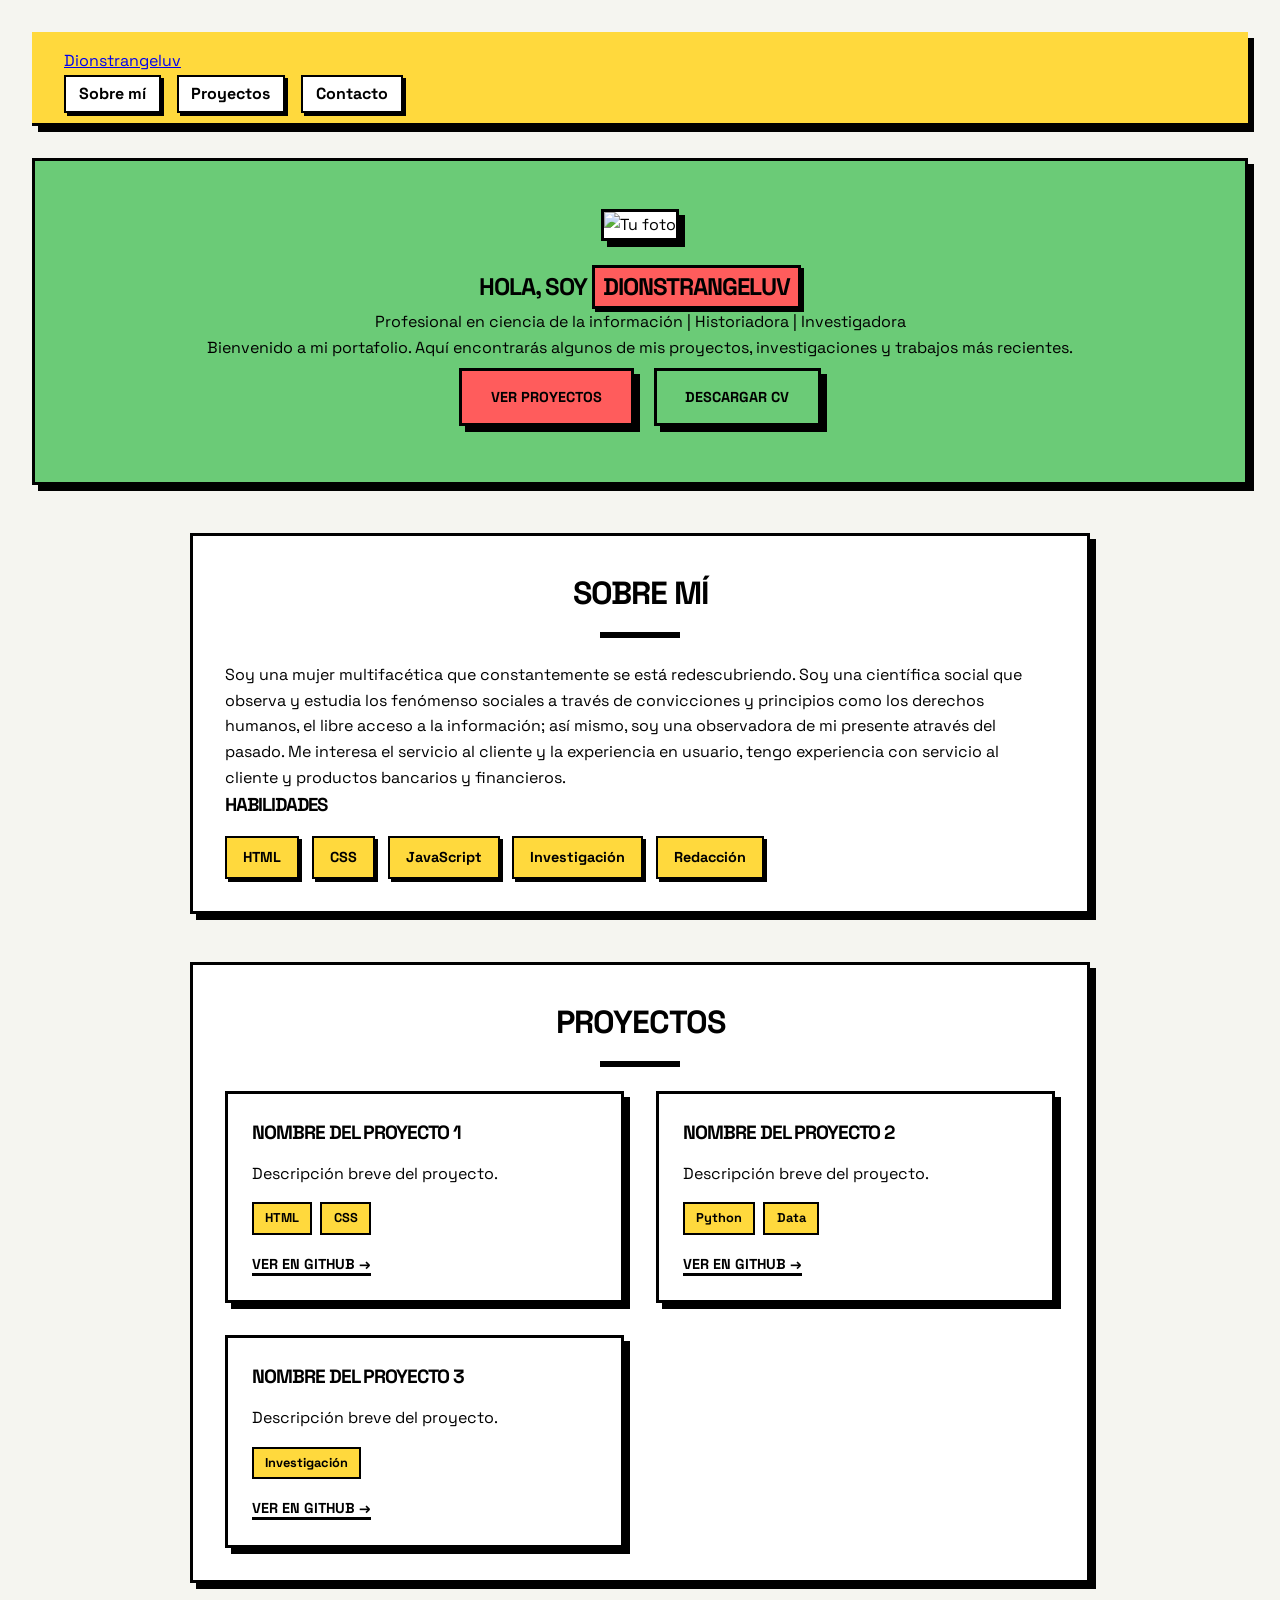
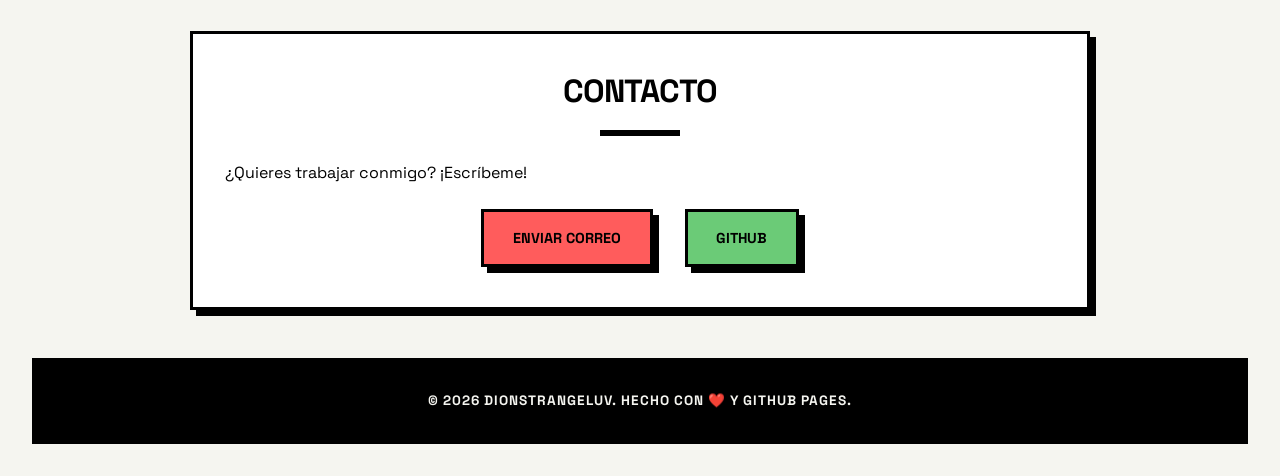
==== index.html @ a4f6f28a "Revise personal bio and update email address Updated personal information and contact details in the" ====
<!DOCTYPE html>
<html lang="es">
<head>
  <meta charset="UTF-8">
  <meta name="viewport" content="width=device-width, initial-scale=1.0">
  <title>Dionstrangeluv | Portafolio</title>
  <link href="https://fonts.googleapis.com/css2?family=Space+Grotesk:wght@400;700&display=swap" rel="stylesheet">
  <link rel="stylesheet" href="style.css">
</head>
<body>

  <nav class="navbar">
    <div class="nav-container">
      <a href="#inicio" class="logo">Dionstrangeluv</a>
      <ul class="nav-links">
        <li><a href="#sobre-mi">Sobre mí</a></li>
        <li><a href="#proyectos">Proyectos</a></li>
        <li><a href="#contacto">Contacto</a></li>
      </ul>
    </div>
  </nav>

  <section id="inicio" class="hero">
    <div class="hero-content">
      <img src="https://via.placeholder.com/150" alt="Tu foto" class="profile-pic">
      <h1>Hola, soy <span class="highlight">Dionstrangeluv</span></h1>
      <p class="subtitle">Profesional en ciencia de la información | Historiadora | Investigadora</p>
      <p class="description">
        Bienvenido a mi portafolio. Aquí encontrarás algunos de mis proyectos,
        investigaciones y trabajos más recientes.
      </p>
      <div class="hero-buttons">
        <a href="#proyectos" class="btn btn-primary">Ver Proyectos</a>
        <a href="#" class="btn btn-secondary">Descargar CV</a>
      </div>
    </div>
  </section>

  <section id="sobre-mi" class="section">
    <h2 class="section-title">Sobre mí</h2>
    <div class="about-content">
      <p>
        Soy una mujer multifacética que constantemente se está redescubriendo. Soy una científica social que observa y estudia los fenómenso sociales a través de convicciones y principios como los derechos humanos, el libre acceso a la información; así mismo, soy una observadora de mi presente através del pasado.
        Me interesa el servicio al cliente y la experiencia en usuario, tengo experiencia con servicio al cliente y productos bancarios y financieros.
      </p>
      <h3>Habilidades</h3>
      <div class="skills">
        <span class="skill-tag">HTML</span>
        <span class="skill-tag">CSS</span>
        <span class="skill-tag">JavaScript</span>
        <span class="skill-tag">Investigación</span>
        <span class="skill-tag">Redacción</span>
      </div>
    </div>
  </section>

  <section id="proyectos" class="section">
    <h2 class="section-title">Proyectos</h2>
    <div class="projects-grid">
      <div class="project-card">
        <h3>Nombre del Proyecto 1</h3>
        <p>Descripción breve del proyecto.</p>
        <div class="project-tags"><span>HTML</span><span>CSS</span></div>
        <a href="https://github.com/dionstrangeluv" target="_blank" class="project-link">Ver en GitHub →</a>
      </div>
      <div class="project-card">
        <h3>Nombre del Proyecto 2</h3>
        <p>Descripción breve del proyecto.</p>
        <div class="project-tags"><span>Python</span><span>Data</span></div>
        <a href="https://github.com/dionstrangeluv" target="_blank" class="project-link">Ver en GitHub →</a>
      </div>
      <div class="project-card">
        <h3>Nombre del Proyecto 3</h3>
        <p>Descripción breve del proyecto.</p>
        <div class="project-tags"><span>Investigación</span></div>
        <a href="https://github.com/dionstrangeluv" target="_blank" class="project-link">Ver en GitHub →</a>
      </div>
    </div>
  </section>

  <section id="contacto" class="section">
    <h2 class="section-title">Contacto</h2>
    <p class="contact-text">¿Quieres trabajar conmigo? ¡Escríbeme!</p>
    <div class="contact-links">
      <a href="mailto:ipialmarcela@gmail.com" class="btn btn-primary">Enviar Correo</a>
      <a href="https://github.com/dionstrangeluv" target="_blank" class="btn btn-secondary">GitHub</a>
    </div>
  </section>

  <footer class="footer">
    <p>© 2026 Dionstrangeluv. Hecho con ❤️ y GitHub Pages.</p>
  </footer>

</body>
</html>
---- style.css ----
* { margin: 0; padding: 0; box-sizing: border-box; }

:root {
  --bg: #f5f5f0;
  --fg: #000000;
  --accent: #ff5c5c;
  --accent2: #ffd93d;
  --accent3: #6bcB77;
  --accent4: #4d96ff;
  --shadow: 6px 6px 0 #000;
}

body {
  font-family: 'Space Grotesk', sans-serif;
  background-color: var(--bg);
  color: var(--fg);
  line-height: 1.6;
  padding: 2rem;
}

h1, h2, h3 {
  font-weight: 900;
  text-transform: uppercase;
  letter-spacing: -1px;
}

.navbar {
  border-bottom: 3px solid var(--fg);
  padding: 1rem 2rem;
  background: var(--accent2);
  margin-bottom: 2rem;
  box-shadow: var(--shadow);
}

.nav-links {
  display: flex;
  list-style: none;
  gap: 1rem;
  margin-top: 0.5rem;
}

.nav-links a {
  color: var(--fg);
  text-decoration: none;
  font-weight: 700;
  padding: 0.4rem 0.8rem;
  border: 2px solid var(--fg);
  background: #fff;
  box-shadow: 3px 3px 0 var(--fg);
}

.hero {
  text-align: center;
  padding: 3rem 2rem;
  background: var(--accent3);
  border: 3px solid var(--fg);
  box-shadow: var(--shadow);
  margin-bottom: 3rem;
}

.profile-pic {
  width: 150px;
  height: 150px;
  border: 3px solid var(--fg);
  box-shadow: var(--shadow);
  margin-bottom: 1.5rem;
  background: #fff;
}

.highlight {
  background: var(--accent);
  padding: 0 0.5rem;
  border: 3px solid var(--fg);
  display: inline-block;
  box-shadow: 3px 3px 0 var(--fg);
}

.btn {
  display: inline-block;
  padding: 0.9rem 1.8rem;
  border: 3px solid var(--fg);
  background: #fff;
  color: var(--fg);
  text-decoration: none;
  font-weight: 900;
  text-transform: uppercase;
  font-size: 0.9rem;
  box-shadow: var(--shadow);
  margin: 0.5rem;
  transition: all 0.15s;
}

.btn:hover {
  transform: translate(3px, 3px);
  box-shadow: 3px 3px 0 var(--fg);
}

.btn-primary { background: var(--accent); }
.btn-secondary { background: var(--accent3); }

.section {
  max-width: 900px;
  margin: 0 auto 3rem;
  padding: 2rem;
  background: #fff;
  border: 3px solid var(--fg);
  box-shadow: var(--shadow);
}

.section-title {
  font-size: 2rem;
  margin-bottom: 1.5rem;
  text-align: center;
}

.section-title::after {
  content: '';
  display: block;
  width: 80px;
  height: 6px;
  background: var(--fg);
  margin: 0.8rem auto 0;
}

.skills {
  display: flex;
  flex-wrap: wrap;
  gap: 0.8rem;
  margin-top: 1rem;
}

.skill-tag {
  background: var(--accent2);
  padding: 0.5rem 1rem;
  font-weight: 700;
  border: 2px solid var(--fg);
  box-shadow: 3px 3px 0 var(--fg);
  font-size: 0.9rem;
}

.projects-grid {
  display: grid;
  grid-template-columns: repeat(auto-fit, minmax(280px, 1fr));
  gap: 2rem;
}

.project-card {
  background: #fff;
  border: 3px solid var(--fg);
  padding: 1.5rem;
  box-shadow: var(--shadow);
}

.project-card h3 {
  margin-bottom: 0.75rem;
  font-size: 1.2rem;
}

.project-tags {
  display: flex;
  gap: 0.5rem;
  margin: 1rem 0;
  flex-wrap: wrap;
}

.project-tags span {
  background: var(--accent2);
  padding: 0.25rem 0.7rem;
  border: 2px solid var(--fg);
  font-size: 0.8rem;
  font-weight: 700;
}

.project-link {
  color: var(--fg);
  text-decoration: none;
  font-weight: 900;
  text-transform: uppercase;
  font-size: 0.9rem;
  border-bottom: 3px solid var(--fg);
}

.contact-links {
  display: flex;
  gap: 1rem;
  justify-content: center;
  flex-wrap: wrap;
  margin-top: 1rem;
}

.footer {
  text-align: center;
  padding: 2rem;
  background: var(--fg);
  color: var(--bg);
  font-weight: 700;
  text-transform: uppercase;
  letter-spacing: 1px;
  font-size: 0.85rem;
}

@media (max-width: 768px) {
  body { padding: 1rem; }
  .hero h1 { font-size: 1.5rem; }
  .section { padding: 1.5rem; }
}
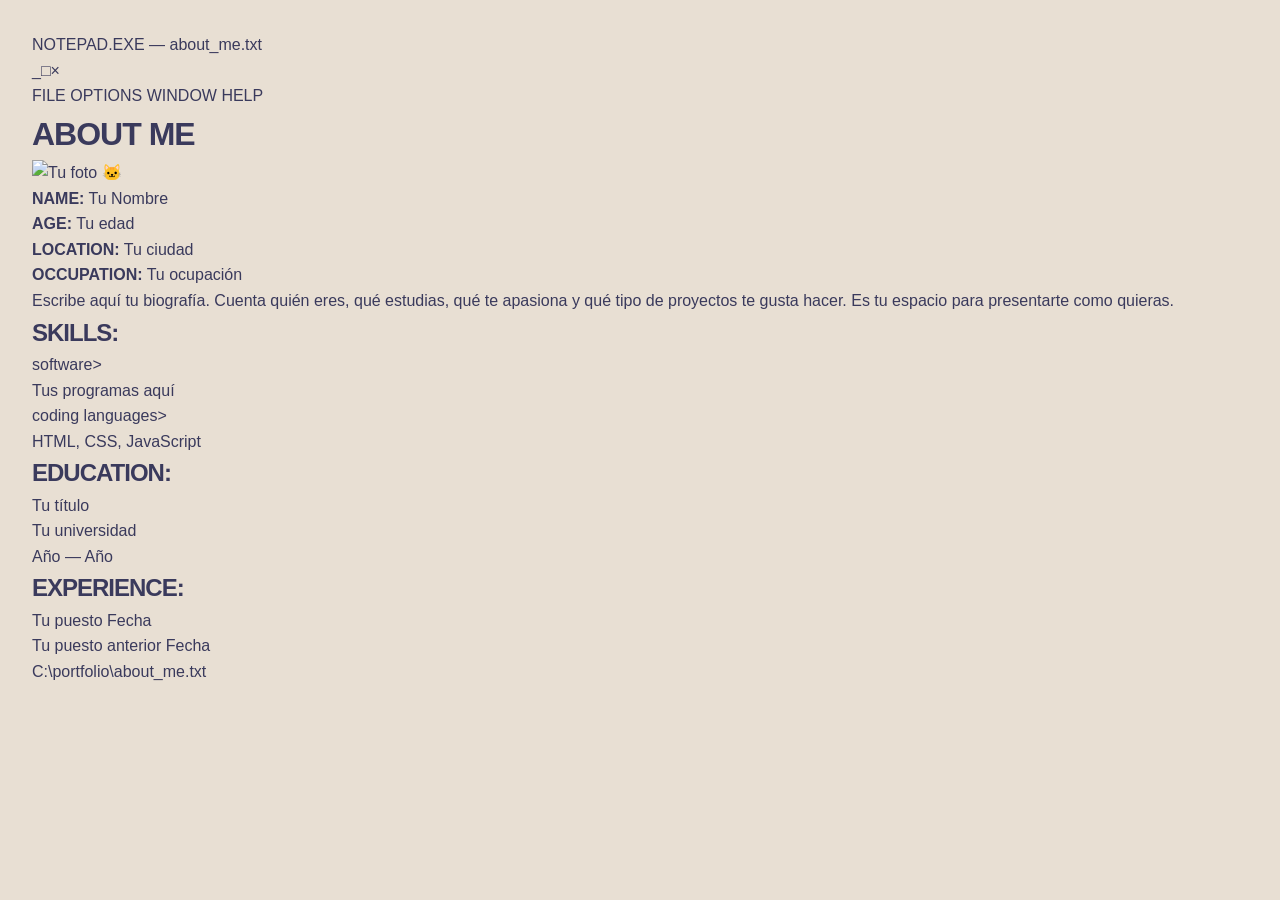
==== commit 6cc6802b: "Refactor index.html with new layout and sections Updated the HTML structure to include a title bar a" ====
--- a/index.html
+++ b/index.html
@@ -4,92 +4,92 @@
   <meta charset="UTF-8">
   <meta name="viewport" content="width=device-width, initial-scale=1.0">
   <title>Dionstrangeluv | Portafolio</title>
-  <link href="https://fonts.googleapis.com/css2?family=Space+Grotesk:wght@400;700&display=swap" rel="stylesheet">
+  <link rel="preconnect" href="https://fonts.googleapis.com">
+  <link rel="preconnect" href="https://fonts.gstatic.com" crossorigin>
+  <link href="https://fonts.googleapis.com/css2?family=Quicksand:wght@400;600;700&family=IBM+Plex+Mono:wght@400;600&family=Inter:wght@400;600&display=swap" rel="stylesheet">
   <link rel="stylesheet" href="style.css">
 </head>
 <body>
 
-  <nav class="navbar">
-    <div class="nav-container">
-      <a href="#inicio" class="logo">Dionstrangeluv</a>
-      <ul class="nav-links">
-        <li><a href="#sobre-mi">Sobre mí</a></li>
-        <li><a href="#proyectos">Proyectos</a></li>
-        <li><a href="#contacto">Contacto</a></li>
-      </ul>
-    </div>
-  </nav>
+  <!-- ===== VENTANA PRINCIPAL ===== -->
+  <div class="window">
 
-  <section id="inicio" class="hero">
-    <div class="hero-content">
-      <img src="https://via.placeholder.com/150" alt="Tu foto" class="profile-pic">
-      <h1>Hola, soy <span class="highlight">Dionstrangeluv</span></h1>
-      <p class="subtitle">Profesional en ciencia de la información | Historiadora | Investigadora</p>
-      <p class="description">
-        Bienvenido a mi portafolio. Aquí encontrarás algunos de mis proyectos,
-        investigaciones y trabajos más recientes.
-      </p>
-      <div class="hero-buttons">
-        <a href="#proyectos" class="btn btn-primary">Ver Proyectos</a>
-        <a href="#" class="btn btn-secondary">Descargar CV</a>
+    <!-- Barra de título -->
+    <div class="title-bar">
+      <span class="title-bar-text">NOTEPAD.EXE — about_me.txt</span>
+      <div class="title-bar-buttons">
+        <span>_</span><span>□</span><span>×</span>
       </div>
     </div>
-  </section>
 
-  <section id="sobre-mi" class="section">
-    <h2 class="section-title">Sobre mí</h2>
-    <div class="about-content">
-      <p>
-        Soy una mujer multifacética que constantemente se está redescubriendo. Soy una científica social que observa y estudia los fenómenso sociales a través de convicciones y principios como los derechos humanos, el libre acceso a la información; así mismo, soy una observadora de mi presente através del pasado.
-        Me interesa el servicio al cliente y la experiencia en usuario, tengo experiencia con servicio al cliente y productos bancarios y financieros.
-      </p>
-      <h3>Habilidades</h3>
-      <div class="skills">
-        <span class="skill-tag">HTML</span>
-        <span class="skill-tag">CSS</span>
-        <span class="skill-tag">JavaScript</span>
-        <span class="skill-tag">Investigación</span>
-        <span class="skill-tag">Redacción</span>
+    <!-- Menú -->
+    <div class="menu-bar">
+      <span>FILE</span>
+      <span>OPTIONS</span>
+      <span>WINDOW</span>
+      <span>HELP</span>
+    </div>
+
+    <!-- Contenido -->
+    <div class="window-content">
+
+      <h1 class="big-title">about me</h1>
+
+      <div class="about-grid">
+
+        <!-- Foto + sticker decorativo -->
+        <div class="about-photo">
+          <img src="https://placehold.co/220x220/f5d5e0/3d3d3d?text=Tu+Foto" alt="Tu foto">
+          <span class="sticker">🐱</span>
+        </div>
+
+        <!-- Datos -->
+        <div class="about-data">
+          <p><strong>NAME:</strong> Tu Nombre</p>
+          <p><strong>AGE:</strong> Tu edad</p>
+          <p><strong>LOCATION:</strong> Tu ciudad</p>
+          <p><strong>OCCUPATION:</strong> Tu ocupación</p>
+
+          <p class="bio">
+            Escribe aquí tu biografía. Cuenta quién eres, qué estudias, qué te
+            apasiona y qué tipo de proyectos te gusta hacer. Es tu espacio
+            para presentarte como quieras.
+          </p>
+        </div>
       </div>
+
+      <!-- Skills y educación -->
+      <div class="info-grid">
+        <div>
+          <h2>SKILLS:</h2>
+          <p>software&gt;</p>
+          <p class="indent">Tus programas aquí</p>
+          <p>coding languages&gt;</p>
+          <p class="indent">HTML, CSS, JavaScript</p>
+        </div>
+        <div>
+          <h2>EDUCATION:</h2>
+          <p>Tu título</p>
+          <p>Tu universidad</p>
+          <p class="indent">Año — Año</p>
+        </div>
+      </div>
+
+      <!-- Experiencia -->
+      <div class="experience">
+        <h2>EXPERIENCE:</h2>
+        <p><span>Tu puesto</span> <span class="right">Fecha</span></p>
+        <p><span>Tu puesto anterior</span> <span class="right">Fecha</span></p>
+      </div>
+
     </div>
-  </section>
 
-  <section id="proyectos" class="section">
-    <h2 class="section-title">Proyectos</h2>
-    <div class="projects-grid">
-      <div class="project-card">
-        <h3>Nombre del Proyecto 1</h3>
-        <p>Descripción breve del proyecto.</p>
-        <div class="project-tags"><span>HTML</span><span>CSS</span></div>
-        <a href="https://github.com/dionstrangeluv" target="_blank" class="project-link">Ver en GitHub →</a>
-      </div>
-      <div class="project-card">
-        <h3>Nombre del Proyecto 2</h3>
-        <p>Descripción breve del proyecto.</p>
-        <div class="project-tags"><span>Python</span><span>Data</span></div>
-        <a href="https://github.com/dionstrangeluv" target="_blank" class="project-link">Ver en GitHub →</a>
-      </div>
-      <div class="project-card">
-        <h3>Nombre del Proyecto 3</h3>
-        <p>Descripción breve del proyecto.</p>
-        <div class="project-tags"><span>Investigación</span></div>
-        <a href="https://github.com/dionstrangeluv" target="_blank" class="project-link">Ver en GitHub →</a>
-      </div>
+    <!-- Footer tipo ruta de archivo -->
+    <div class="status-bar">
+      C:\portfolio\about_me.txt
     </div>
-  </section>
 
-  <section id="contacto" class="section">
-    <h2 class="section-title">Contacto</h2>
-    <p class="contact-text">¿Quieres trabajar conmigo? ¡Escríbeme!</p>
-    <div class="contact-links">
-      <a href="mailto:ipialmarcela@gmail.com" class="btn btn-primary">Enviar Correo</a>
-      <a href="https://github.com/dionstrangeluv" target="_blank" class="btn btn-secondary">GitHub</a>
-    </div>
-  </section>
-
-  <footer class="footer">
-    <p>© 2026 Dionstrangeluv. Hecho con ❤️ y GitHub Pages.</p>
-  </footer>
+  </div>
 
 </body>
 </html>
--- a/style.css
+++ b/style.css
@@ -1,13 +1,13 @@
 * { margin: 0; padding: 0; box-sizing: border-box; }
 
 :root {
-  --bg: #f5f5f0;
-  --fg: #000000;
-  --accent: #ff5c5c;
-  --accent2: #ffd93d;
-  --accent3: #6bcB77;
-  --accent4: #4d96ff;
-  --shadow: 6px 6px 0 #000;
+  --bg: #e8dfd3;            /* Fondo crema */
+  --fg: #3a3a5c;            /* Texto oscuro azulado */
+  --accent: #8b9ce8;        /* Azul medio */
+  --accent2: #9b7dd9;       /* Morado */
+  --accent3: #a8ebf0;       /* Cian claro */
+  --accent4: #9dd1f5;       /* Azul cielo */
+  --shadow: 6px 6px 0 var(--fg);
 }
 
 body {
@@ -22,12 +22,14 @@
   font-weight: 900;
   text-transform: uppercase;
   letter-spacing: -1px;
-}
-
+  color: var(--fg);
+}
+
+/* ===== NAVBAR ===== */
 .navbar {
-  border-bottom: 3px solid var(--fg);
+  border: 3px solid var(--fg);
   padding: 1rem 2rem;
-  background: var(--accent2);
+  background: var(--accent4);
   margin-bottom: 2rem;
   box-shadow: var(--shadow);
 }
@@ -45,10 +47,27 @@
   font-weight: 700;
   padding: 0.4rem 0.8rem;
   border: 2px solid var(--fg);
-  background: #fff;
-  box-shadow: 3px 3px 0 var(--fg);
-}
-
+  background: var(--bg);
+  box-shadow: 3px 3px 0 var(--fg);
+  transition: all 0.15s;
+}
+
+.nav-links a:hover {
+  transform: translate(2px, 2px);
+  box-shadow: 1px 1px 0 var(--fg);
+  background: var(--accent2);
+  color: #fff;
+}
+
+.logo {
+  color: var(--fg);
+  text-decoration: none;
+  font-weight: 900;
+  font-size: 1.3rem;
+  text-transform: uppercase;
+}
+
+/* ===== HERO ===== */
 .hero {
   text-align: center;
   padding: 3rem 2rem;
@@ -64,22 +83,35 @@
   border: 3px solid var(--fg);
   box-shadow: var(--shadow);
   margin-bottom: 1.5rem;
-  background: #fff;
+  background: var(--bg);
+  object-fit: cover;
 }
 
 .highlight {
-  background: var(--accent);
+  background: var(--accent2);
+  color: #fff;
   padding: 0 0.5rem;
   border: 3px solid var(--fg);
   display: inline-block;
   box-shadow: 3px 3px 0 var(--fg);
 }
 
+.subtitle {
+  font-weight: 700;
+  margin-bottom: 1rem;
+  color: var(--fg);
+}
+
+.description {
+  margin-bottom: 1.5rem;
+}
+
+/* ===== BOTONES ===== */
 .btn {
   display: inline-block;
   padding: 0.9rem 1.8rem;
   border: 3px solid var(--fg);
-  background: #fff;
+  background: var(--bg);
   color: var(--fg);
   text-decoration: none;
   font-weight: 900;
@@ -88,6 +120,7 @@
   box-shadow: var(--shadow);
   margin: 0.5rem;
   transition: all 0.15s;
+  cursor: pointer;
 }
 
 .btn:hover {
@@ -95,14 +128,26 @@
   box-shadow: 3px 3px 0 var(--fg);
 }
 
-.btn-primary { background: var(--accent); }
-.btn-secondary { background: var(--accent3); }
-
+.btn-primary { 
+  background: var(--accent); 
+  color: #fff;
+}
+
+.btn-primary:hover {
+  background: var(--accent2);
+}
+
+.btn-secondary { 
+  background: var(--accent3); 
+  color: var(--fg);
+}
+
+/* ===== SECCIONES ===== */
 .section {
   max-width: 900px;
   margin: 0 auto 3rem;
   padding: 2rem;
-  background: #fff;
+  background: var(--bg);
   border: 3px solid var(--fg);
   box-shadow: var(--shadow);
 }
@@ -118,10 +163,11 @@
   display: block;
   width: 80px;
   height: 6px;
-  background: var(--fg);
+  background: var(--accent2);
   margin: 0.8rem auto 0;
 }
 
+/* ===== HABILIDADES ===== */
 .skills {
   display: flex;
   flex-wrap: wrap;
@@ -131,13 +177,22 @@
 
 .skill-tag {
   background: var(--accent2);
+  color: #fff;
   padding: 0.5rem 1rem;
   font-weight: 700;
   border: 2px solid var(--fg);
   box-shadow: 3px 3px 0 var(--fg);
   font-size: 0.9rem;
-}
-
+  transition: all 0.15s;
+}
+
+.skill-tag:hover {
+  transform: translate(2px, 2px);
+  box-shadow: 1px 1px 0 var(--fg);
+  background: var(--accent);
+}
+
+/* ===== PROYECTOS ===== */
 .projects-grid {
   display: grid;
   grid-template-columns: repeat(auto-fit, minmax(280px, 1fr));
@@ -145,15 +200,22 @@
 }
 
 .project-card {
-  background: #fff;
+  background: var(--bg);
   border: 3px solid var(--fg);
   padding: 1.5rem;
   box-shadow: var(--shadow);
+  transition: all 0.15s;
+}
+
+.project-card:hover {
+  transform: translate(-2px, -2px);
+  box-shadow: 8px 8px 0 var(--fg);
 }
 
 .project-card h3 {
   margin-bottom: 0.75rem;
   font-size: 1.2rem;
+  color: var(--accent2);
 }
 
 .project-tags {
@@ -164,7 +226,7 @@
 }
 
 .project-tags span {
-  background: var(--accent2);
+  background: var(--accent3);
   padding: 0.25rem 0.7rem;
   border: 2px solid var(--fg);
   font-size: 0.8rem;
@@ -177,7 +239,20 @@
   font-weight: 900;
   text-transform: uppercase;
   font-size: 0.9rem;
-  border-bottom: 3px solid var(--fg);
+  border-bottom: 3px solid var(--accent2);
+  transition: all 0.15s;
+}
+
+.project-link:hover {
+  background: var(--accent2);
+  color: #fff;
+  padding: 0 0.3rem;
+}
+
+/* ===== CONTACTO ===== */
+.contact-text {
+  text-align: center;
+  margin-bottom: 1.5rem;
 }
 
 .contact-links {
@@ -188,6 +263,7 @@
   margin-top: 1rem;
 }
 
+/* ===== FOOTER ===== */
 .footer {
   text-align: center;
   padding: 2rem;
@@ -197,10 +273,17 @@
   text-transform: uppercase;
   letter-spacing: 1px;
   font-size: 0.85rem;
-}
-
+  margin-top: 2rem;
+}
+
+/* ===== RESPONSIVE ===== */
 @media (max-width: 768px) {
   body { padding: 1rem; }
   .hero h1 { font-size: 1.5rem; }
   .section { padding: 1.5rem; }
-}
+  .nav-links { 
+    flex-wrap: wrap; 
+    gap: 0.5rem;
+    font-size: 0.85rem;
+  }
+}
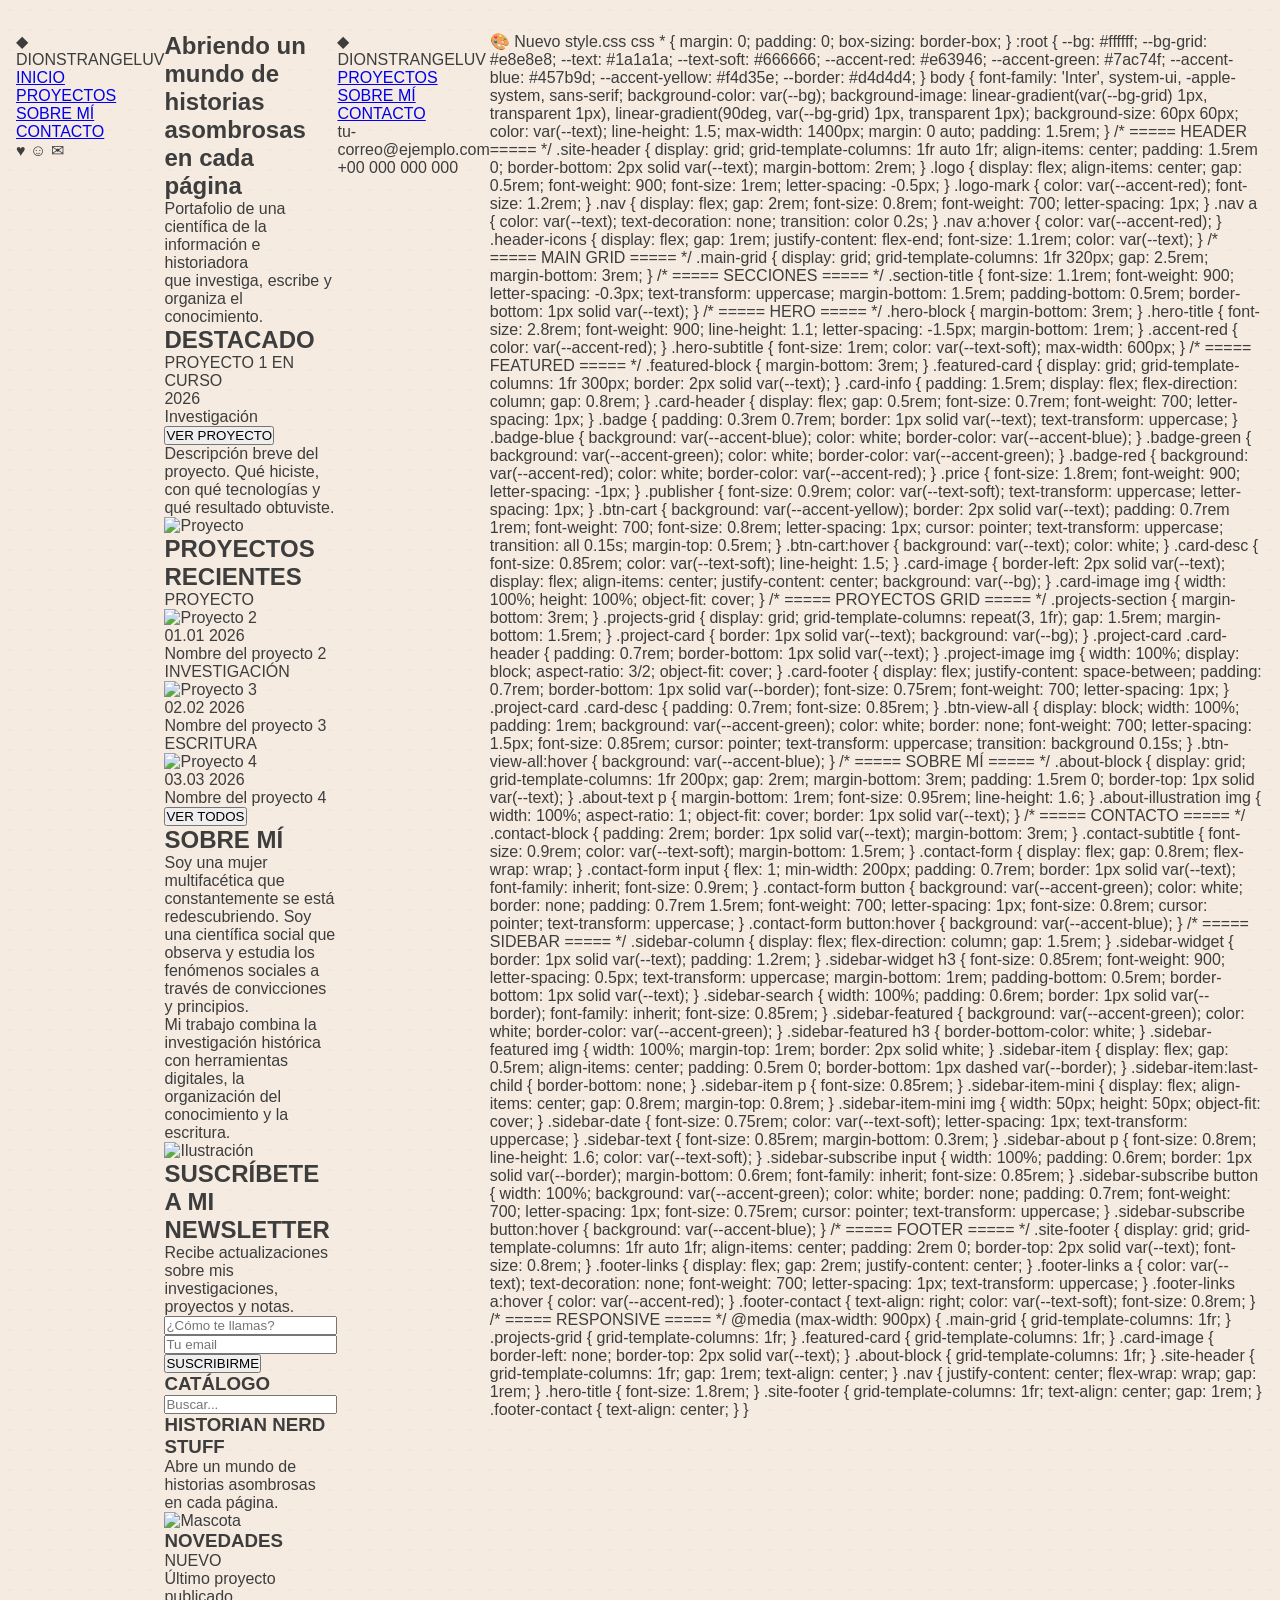
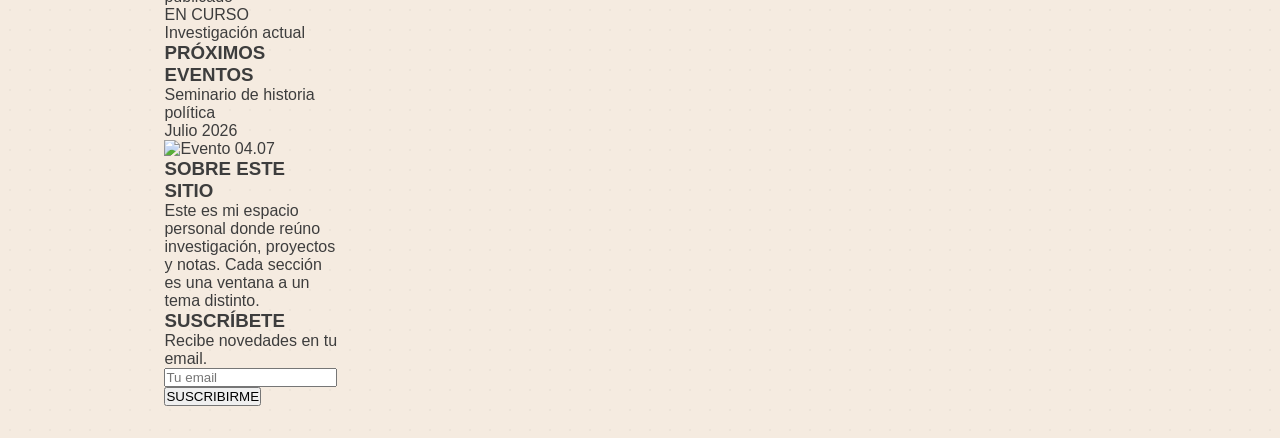
==== commit 7270e8a8: "Revamp portfolio site layout and styles Updated the HTML structure and styles for the portfolio site" ====
--- a/index.html
+++ b/index.html
@@ -6,90 +6,774 @@
   <title>Dionstrangeluv | Portafolio</title>
   <link rel="preconnect" href="https://fonts.googleapis.com">
   <link rel="preconnect" href="https://fonts.gstatic.com" crossorigin>
-  <link href="https://fonts.googleapis.com/css2?family=Quicksand:wght@400;600;700&family=IBM+Plex+Mono:wght@400;600&family=Inter:wght@400;600&display=swap" rel="stylesheet">
+  <link href="https://fonts.googleapis.com/css2?family=Inter:wght@400;500;700;900&display=swap" rel="stylesheet">
   <link rel="stylesheet" href="style.css">
 </head>
 <body>
 
-  <!-- ===== VENTANA PRINCIPAL ===== -->
-  <div class="window">
-
-    <!-- Barra de título -->
-    <div class="title-bar">
-      <span class="title-bar-text">NOTEPAD.EXE — about_me.txt</span>
-      <div class="title-bar-buttons">
-        <span>_</span><span>□</span><span>×</span>
-      </div>
+  <!-- ===== HEADER ===== -->
+  <header class="site-header">
+    <div class="logo">
+      <span class="logo-mark">◆</span>
+      <span class="logo-text">DIONSTRANGELUV</span>
     </div>
-
-    <!-- Menú -->
-    <div class="menu-bar">
-      <span>FILE</span>
-      <span>OPTIONS</span>
-      <span>WINDOW</span>
-      <span>HELP</span>
+    <nav class="nav">
+      <a href="#inicio">INICIO</a>
+      <a href="#proyectos">PROYECTOS</a>
+      <a href="#sobre-mi">SOBRE MÍ</a>
+      <a href="#contacto">CONTACTO</a>
+    </nav>
+    <div class="header-icons">
+      <span>♥</span>
+      <span>☺</span>
+      <span>✉</span>
     </div>
-
-    <!-- Contenido -->
-    <div class="window-content">
-
-      <h1 class="big-title">about me</h1>
-
-      <div class="about-grid">
-
-        <!-- Foto + sticker decorativo -->
-        <div class="about-photo">
-          <img src="https://placehold.co/220x220/f5d5e0/3d3d3d?text=Tu+Foto" alt="Tu foto">
-          <span class="sticker">🐱</span>
+  </header>
+
+  <!-- ===== HERO / MAIN GRID ===== -->
+  <main class="main-grid">
+
+    <!-- Columna principal -->
+    <div class="content-column">
+
+      <!-- Bloque hero -->
+      <section class="hero-block" id="inicio">
+        <h1 class="hero-title">
+          Abriendo un mundo de<br>
+          <span class="accent-red">historias asombrosas</span><br>
+          en cada página
+        </h1>
+        <p class="hero-subtitle">
+          Portafolio de una científica de la información e historiadora<br>
+          que investiga, escribe y organiza el conocimiento.
+        </p>
+      </section>
+
+      <!-- Bloque de proyecto destacado -->
+      <section class="featured-block">
+        <h2 class="section-title">DESTACADO</h2>
+        <div class="featured-card">
+          <div class="card-info">
+            <div class="card-header">
+              <span class="badge badge-blue">PROYECTO 1</span>
+              <span class="badge badge-green">EN CURSO</span>
+            </div>
+            <div class="price">2026</div>
+            <div class="publisher">Investigación</div>
+            <button class="btn-cart">VER PROYECTO</button>
+            <p class="card-desc">
+              Descripción breve del proyecto. Qué hiciste, con qué tecnologías
+              y qué resultado obtuviste.
+            </p>
+          </div>
+          <div class="card-image">
+            <img src="https://placehold.co/300x300/e63946/ffffff?text=Proyecto" alt="Proyecto">
+          </div>
         </div>
-
-        <!-- Datos -->
-        <div class="about-data">
-          <p><strong>NAME:</strong> Tu Nombre</p>
-          <p><strong>AGE:</strong> Tu edad</p>
-          <p><strong>LOCATION:</strong> Tu ciudad</p>
-          <p><strong>OCCUPATION:</strong> Tu ocupación</p>
-
-          <p class="bio">
-            Escribe aquí tu biografía. Cuenta quién eres, qué estudias, qué te
-            apasiona y qué tipo de proyectos te gusta hacer. Es tu espacio
-            para presentarte como quieras.
+      </section>
+
+      <!-- Grid de proyectos -->
+      <section class="projects-section" id="proyectos">
+        <h2 class="section-title">PROYECTOS RECIENTES</h2>
+        <div class="projects-grid">
+
+          <div class="project-card">
+            <div class="card-header">
+              <span class="badge badge-blue">PROYECTO</span>
+            </div>
+            <div class="project-image">
+              <img src="https://placehold.co/300x200/457b9d/ffffff?text=Proyecto+2" alt="Proyecto 2">
+            </div>
+            <div class="card-footer">
+              <span class="date">01.01</span>
+              <span class="time">2026</span>
+            </div>
+            <p class="card-desc">Nombre del proyecto 2</p>
+          </div>
+
+          <div class="project-card">
+            <div class="card-header">
+              <span class="badge badge-green">INVESTIGACIÓN</span>
+            </div>
+            <div class="project-image">
+              <img src="https://placehold.co/300x200/7ac74f/ffffff?text=Proyecto+3" alt="Proyecto 3">
+            </div>
+            <div class="card-footer">
+              <span class="date">02.02</span>
+              <span class="time">2026</span>
+            </div>
+            <p class="card-desc">Nombre del proyecto 3</p>
+          </div>
+
+          <div class="project-card">
+            <div class="card-header">
+              <span class="badge badge-red">ESCRITURA</span>
+            </div>
+            <div class="project-image">
+              <img src="https://placehold.co/300x200/f4d35e/1a1a1a?text=Proyecto+4" alt="Proyecto 4">
+            </div>
+            <div class="card-footer">
+              <span class="date">03.03</span>
+              <span class="time">2026</span>
+            </div>
+            <p class="card-desc">Nombre del proyecto 4</p>
+          </div>
+
+        </div>
+        <button class="btn-view-all">VER TODOS</button>
+      </section>
+
+      <!-- Bloque sobre mí -->
+      <section class="about-block" id="sobre-mi">
+        <div class="about-text">
+          <h2 class="section-title">SOBRE MÍ</h2>
+          <p>
+            Soy una mujer multifacética que constantemente se está redescubriendo.
+            Soy una científica social que observa y estudia los fenómenos sociales
+            a través de convicciones y principios.
+          </p>
+          <p>
+            Mi trabajo combina la investigación histórica con herramientas
+            digitales, la organización del conocimiento y la escritura.
           </p>
         </div>
+        <div class="about-illustration">
+          <img src="https://placehold.co/200x200/f5ebe0/1a1a1a?text=Yo" alt="Ilustración">
+        </div>
+      </section>
+
+      <!-- Bloque contacto -->
+      <section class="contact-block" id="contacto">
+        <h2 class="section-title">SUSCRÍBETE A MI NEWSLETTER</h2>
+        <p class="contact-subtitle">
+          Recibe actualizaciones sobre mis investigaciones, proyectos y notas.
+        </p>
+        <form class="contact-form">
+          <input type="text" placeholder="¿Cómo te llamas?">
+          <input type="email" placeholder="Tu email">
+          <button type="submit">SUSCRIBIRME</button>
+        </form>
+      </section>
+
+    </div>
+
+    <!-- Columna lateral -->
+    <aside class="sidebar-column">
+
+      <div class="sidebar-widget">
+        <h3>CATÁLOGO</h3>
+        <input type="text" placeholder="Buscar..." class="sidebar-search">
       </div>
 
-      <!-- Skills y educación -->
-      <div class="info-grid">
-        <div>
-          <h2>SKILLS:</h2>
-          <p>software&gt;</p>
-          <p class="indent">Tus programas aquí</p>
-          <p>coding languages&gt;</p>
-          <p class="indent">HTML, CSS, JavaScript</p>
+      <div class="sidebar-widget sidebar-featured">
+        <h3>HISTORIAN NERD STUFF</h3>
+        <p>Abre un mundo de historias asombrosas en cada página.</p>
+        <img src="https://placehold.co/150x150/7ac74f/ffffff?text=🐸" alt="Mascota">
+      </div>
+
+      <div class="sidebar-widget">
+        <h3>NOVEDADES</h3>
+        <div class="sidebar-item">
+          <span class="badge badge-green">NUEVO</span>
+          <p>Último proyecto publicado</p>
         </div>
-        <div>
-          <h2>EDUCATION:</h2>
-          <p>Tu título</p>
-          <p>Tu universidad</p>
-          <p class="indent">Año — Año</p>
+        <div class="sidebar-item">
+          <span class="badge badge-blue">EN CURSO</span>
+          <p>Investigación actual</p>
         </div>
       </div>
 
-      <!-- Experiencia -->
-      <div class="experience">
-        <h2>EXPERIENCE:</h2>
-        <p><span>Tu puesto</span> <span class="right">Fecha</span></p>
-        <p><span>Tu puesto anterior</span> <span class="right">Fecha</span></p>
+      <div class="sidebar-widget">
+        <h3>PRÓXIMOS EVENTOS</h3>
+        <p class="sidebar-text">Seminario de historia política</p>
+        <p class="sidebar-date">Julio 2026</p>
+        <div class="sidebar-item-mini">
+          <img src="https://placehold.co/60x60/457b9d/ffffff?text=📚" alt="Evento">
+          <span>04.07</span>
+        </div>
       </div>
 
+      <div class="sidebar-widget sidebar-about">
+        <h3>SOBRE ESTE SITIO</h3>
+        <p>
+          Este es mi espacio personal donde reúno investigación, proyectos
+          y notas. Cada sección es una ventana a un tema distinto.
+        </p>
+      </div>
+
+      <div class="sidebar-widget sidebar-subscribe">
+        <h3>SUSCRÍBETE</h3>
+        <p>Recibe novedades en tu email.</p>
+        <input type="email" placeholder="Tu email">
+        <button>SUSCRIBIRME</button>
+      </div>
+
+    </aside>
+
+  </main>
+
+  <!-- ===== FOOTER ===== -->
+  <footer class="site-footer">
+    <div class="footer-logo">
+      <span class="logo-mark">◆</span>
+      <span class="logo-text">DIONSTRANGELUV</span>
     </div>
-
-    <!-- Footer tipo ruta de archivo -->
-    <div class="status-bar">
-      C:\portfolio\about_me.txt
+    <div class="footer-links">
+      <a href="#proyectos">PROYECTOS</a>
+      <a href="#sobre-mi">SOBRE MÍ</a>
+      <a href="#contacto">CONTACTO</a>
     </div>
-
-  </div>
+    <div class="footer-contact">
+      <p>tu-correo@ejemplo.com</p>
+      <p>+00 000 000 000</p>
+    </div>
+  </footer>
 
 </body>
 </html>
+🎨 Nuevo style.css
+css
+* { margin: 0; padding: 0; box-sizing: border-box; }
+
+:root {
+  --bg: #ffffff;
+  --bg-grid: #e8e8e8;
+  --text: #1a1a1a;
+  --text-soft: #666666;
+  --accent-red: #e63946;
+  --accent-green: #7ac74f;
+  --accent-blue: #457b9d;
+  --accent-yellow: #f4d35e;
+  --border: #d4d4d4;
+}
+
+body {
+  font-family: 'Inter', system-ui, -apple-system, sans-serif;
+  background-color: var(--bg);
+  background-image:
+    linear-gradient(var(--bg-grid) 1px, transparent 1px),
+    linear-gradient(90deg, var(--bg-grid) 1px, transparent 1px);
+  background-size: 60px 60px;
+  color: var(--text);
+  line-height: 1.5;
+  max-width: 1400px;
+  margin: 0 auto;
+  padding: 1.5rem;
+}
+
+/* ===== HEADER ===== */
+.site-header {
+  display: grid;
+  grid-template-columns: 1fr auto 1fr;
+  align-items: center;
+  padding: 1.5rem 0;
+  border-bottom: 2px solid var(--text);
+  margin-bottom: 2rem;
+}
+
+.logo {
+  display: flex;
+  align-items: center;
+  gap: 0.5rem;
+  font-weight: 900;
+  font-size: 1rem;
+  letter-spacing: -0.5px;
+}
+
+.logo-mark {
+  color: var(--accent-red);
+  font-size: 1.2rem;
+}
+
+.nav {
+  display: flex;
+  gap: 2rem;
+  font-size: 0.8rem;
+  font-weight: 700;
+  letter-spacing: 1px;
+}
+
+.nav a {
+  color: var(--text);
+  text-decoration: none;
+  transition: color 0.2s;
+}
+
+.nav a:hover {
+  color: var(--accent-red);
+}
+
+.header-icons {
+  display: flex;
+  gap: 1rem;
+  justify-content: flex-end;
+  font-size: 1.1rem;
+  color: var(--text);
+}
+
+/* ===== MAIN GRID ===== */
+.main-grid {
+  display: grid;
+  grid-template-columns: 1fr 320px;
+  gap: 2.5rem;
+  margin-bottom: 3rem;
+}
+
+/* ===== SECCIONES ===== */
+.section-title {
+  font-size: 1.1rem;
+  font-weight: 900;
+  letter-spacing: -0.3px;
+  text-transform: uppercase;
+  margin-bottom: 1.5rem;
+  padding-bottom: 0.5rem;
+  border-bottom: 1px solid var(--text);
+}
+
+/* ===== HERO ===== */
+.hero-block {
+  margin-bottom: 3rem;
+}
+
+.hero-title {
+  font-size: 2.8rem;
+  font-weight: 900;
+  line-height: 1.1;
+  letter-spacing: -1.5px;
+  margin-bottom: 1rem;
+}
+
+.accent-red {
+  color: var(--accent-red);
+}
+
+.hero-subtitle {
+  font-size: 1rem;
+  color: var(--text-soft);
+  max-width: 600px;
+}
+
+/* ===== FEATURED ===== */
+.featured-block {
+  margin-bottom: 3rem;
+}
+
+.featured-card {
+  display: grid;
+  grid-template-columns: 1fr 300px;
+  border: 2px solid var(--text);
+}
+
+.card-info {
+  padding: 1.5rem;
+  display: flex;
+  flex-direction: column;
+  gap: 0.8rem;
+}
+
+.card-header {
+  display: flex;
+  gap: 0.5rem;
+  font-size: 0.7rem;
+  font-weight: 700;
+  letter-spacing: 1px;
+}
+
+.badge {
+  padding: 0.3rem 0.7rem;
+  border: 1px solid var(--text);
+  text-transform: uppercase;
+}
+
+.badge-blue {
+  background: var(--accent-blue);
+  color: white;
+  border-color: var(--accent-blue);
+}
+
+.badge-green {
+  background: var(--accent-green);
+  color: white;
+  border-color: var(--accent-green);
+}
+
+.badge-red {
+  background: var(--accent-red);
+  color: white;
+  border-color: var(--accent-red);
+}
+
+.price {
+  font-size: 1.8rem;
+  font-weight: 900;
+  letter-spacing: -1px;
+}
+
+.publisher {
+  font-size: 0.9rem;
+  color: var(--text-soft);
+  text-transform: uppercase;
+  letter-spacing: 1px;
+}
+
+.btn-cart {
+  background: var(--accent-yellow);
+  border: 2px solid var(--text);
+  padding: 0.7rem 1rem;
+  font-weight: 700;
+  font-size: 0.8rem;
+  letter-spacing: 1px;
+  cursor: pointer;
+  text-transform: uppercase;
+  transition: all 0.15s;
+  margin-top: 0.5rem;
+}
+
+.btn-cart:hover {
+  background: var(--text);
+  color: white;
+}
+
+.card-desc {
+  font-size: 0.85rem;
+  color: var(--text-soft);
+  line-height: 1.5;
+}
+
+.card-image {
+  border-left: 2px solid var(--text);
+  display: flex;
+  align-items: center;
+  justify-content: center;
+  background: var(--bg);
+}
+
+.card-image img {
+  width: 100%;
+  height: 100%;
+  object-fit: cover;
+}
+
+/* ===== PROYECTOS GRID ===== */
+.projects-section {
+  margin-bottom: 3rem;
+}
+
+.projects-grid {
+  display: grid;
+  grid-template-columns: repeat(3, 1fr);
+  gap: 1.5rem;
+  margin-bottom: 1.5rem;
+}
+
+.project-card {
+  border: 1px solid var(--text);
+  background: var(--bg);
+}
+
+.project-card .card-header {
+  padding: 0.7rem;
+  border-bottom: 1px solid var(--text);
+}
+
+.project-image img {
+  width: 100%;
+  display: block;
+  aspect-ratio: 3/2;
+  object-fit: cover;
+}
+
+.card-footer {
+  display: flex;
+  justify-content: space-between;
+  padding: 0.7rem;
+  border-bottom: 1px solid var(--border);
+  font-size: 0.75rem;
+  font-weight: 700;
+  letter-spacing: 1px;
+}
+
+.project-card .card-desc {
+  padding: 0.7rem;
+  font-size: 0.85rem;
+}
+
+.btn-view-all {
+  display: block;
+  width: 100%;
+  padding: 1rem;
+  background: var(--accent-green);
+  color: white;
+  border: none;
+  font-weight: 700;
+  letter-spacing: 1.5px;
+  font-size: 0.85rem;
+  cursor: pointer;
+  text-transform: uppercase;
+  transition: background 0.15s;
+}
+
+.btn-view-all:hover {
+  background: var(--accent-blue);
+}
+
+/* ===== SOBRE MÍ ===== */
+.about-block {
+  display: grid;
+  grid-template-columns: 1fr 200px;
+  gap: 2rem;
+  margin-bottom: 3rem;
+  padding: 1.5rem 0;
+  border-top: 1px solid var(--text);
+}
+
+.about-text p {
+  margin-bottom: 1rem;
+  font-size: 0.95rem;
+  line-height: 1.6;
+}
+
+.about-illustration img {
+  width: 100%;
+  aspect-ratio: 1;
+  object-fit: cover;
+  border: 1px solid var(--text);
+}
+
+/* ===== CONTACTO ===== */
+.contact-block {
+  padding: 2rem;
+  border: 1px solid var(--text);
+  margin-bottom: 3rem;
+}
+
+.contact-subtitle {
+  font-size: 0.9rem;
+  color: var(--text-soft);
+  margin-bottom: 1.5rem;
+}
+
+.contact-form {
+  display: flex;
+  gap: 0.8rem;
+  flex-wrap: wrap;
+}
+
+.contact-form input {
+  flex: 1;
+  min-width: 200px;
+  padding: 0.7rem;
+  border: 1px solid var(--text);
+  font-family: inherit;
+  font-size: 0.9rem;
+}
+
+.contact-form button {
+  background: var(--accent-green);
+  color: white;
+  border: none;
+  padding: 0.7rem 1.5rem;
+  font-weight: 700;
+  letter-spacing: 1px;
+  font-size: 0.8rem;
+  cursor: pointer;
+  text-transform: uppercase;
+}
+
+.contact-form button:hover {
+  background: var(--accent-blue);
+}
+
+/* ===== SIDEBAR ===== */
+.sidebar-column {
+  display: flex;
+  flex-direction: column;
+  gap: 1.5rem;
+}
+
+.sidebar-widget {
+  border: 1px solid var(--text);
+  padding: 1.2rem;
+}
+
+.sidebar-widget h3 {
+  font-size: 0.85rem;
+  font-weight: 900;
+  letter-spacing: 0.5px;
+  text-transform: uppercase;
+  margin-bottom: 1rem;
+  padding-bottom: 0.5rem;
+  border-bottom: 1px solid var(--text);
+}
+
+.sidebar-search {
+  width: 100%;
+  padding: 0.6rem;
+  border: 1px solid var(--border);
+  font-family: inherit;
+  font-size: 0.85rem;
+}
+
+.sidebar-featured {
+  background: var(--accent-green);
+  color: white;
+  border-color: var(--accent-green);
+}
+
+.sidebar-featured h3 {
+  border-bottom-color: white;
+}
+
+.sidebar-featured img {
+  width: 100%;
+  margin-top: 1rem;
+  border: 2px solid white;
+}
+
+.sidebar-item {
+  display: flex;
+  gap: 0.5rem;
+  align-items: center;
+  padding: 0.5rem 0;
+  border-bottom: 1px dashed var(--border);
+}
+
+.sidebar-item:last-child {
+  border-bottom: none;
+}
+
+.sidebar-item p {
+  font-size: 0.85rem;
+}
+
+.sidebar-item-mini {
+  display: flex;
+  align-items: center;
+  gap: 0.8rem;
+  margin-top: 0.8rem;
+}
+
+.sidebar-item-mini img {
+  width: 50px;
+  height: 50px;
+  object-fit: cover;
+}
+
+.sidebar-date {
+  font-size: 0.75rem;
+  color: var(--text-soft);
+  letter-spacing: 1px;
+  text-transform: uppercase;
+}
+
+.sidebar-text {
+  font-size: 0.85rem;
+  margin-bottom: 0.3rem;
+}
+
+.sidebar-about p {
+  font-size: 0.8rem;
+  line-height: 1.6;
+  color: var(--text-soft);
+}
+
+.sidebar-subscribe input {
+  width: 100%;
+  padding: 0.6rem;
+  border: 1px solid var(--border);
+  margin-bottom: 0.6rem;
+  font-family: inherit;
+  font-size: 0.85rem;
+}
+
+.sidebar-subscribe button {
+  width: 100%;
+  background: var(--accent-green);
+  color: white;
+  border: none;
+  padding: 0.7rem;
+  font-weight: 700;
+  letter-spacing: 1px;
+  font-size: 0.75rem;
+  cursor: pointer;
+  text-transform: uppercase;
+}
+
+.sidebar-subscribe button:hover {
+  background: var(--accent-blue);
+}
+
+/* ===== FOOTER ===== */
+.site-footer {
+  display: grid;
+  grid-template-columns: 1fr auto 1fr;
+  align-items: center;
+  padding: 2rem 0;
+  border-top: 2px solid var(--text);
+  font-size: 0.8rem;
+}
+
+.footer-links {
+  display: flex;
+  gap: 2rem;
+  justify-content: center;
+}
+
+.footer-links a {
+  color: var(--text);
+  text-decoration: none;
+  font-weight: 700;
+  letter-spacing: 1px;
+  text-transform: uppercase;
+}
+
+.footer-links a:hover {
+  color: var(--accent-red);
+}
+
+.footer-contact {
+  text-align: right;
+  color: var(--text-soft);
+  font-size: 0.8rem;
+}
+
+/* ===== RESPONSIVE ===== */
+@media (max-width: 900px) {
+  .main-grid {
+    grid-template-columns: 1fr;
+  }
+  .projects-grid {
+    grid-template-columns: 1fr;
+  }
+  .featured-card {
+    grid-template-columns: 1fr;
+  }
+  .card-image {
+    border-left: none;
+    border-top: 2px solid var(--text);
+  }
+  .about-block {
+    grid-template-columns: 1fr;
+  }
+  .site-header {
+    grid-template-columns: 1fr;
+    gap: 1rem;
+    text-align: center;
+  }
+  .nav {
+    justify-content: center;
+    flex-wrap: wrap;
+    gap: 1rem;
+  }
+  .hero-title {
+    font-size: 1.8rem;
+  }
+  .site-footer {
+    grid-template-columns: 1fr;
+    text-align: center;
+    gap: 1rem;
+  }
+  .footer-contact {
+    text-align: center;
+  }
+}
--- a/style.css
+++ b/style.css
@@ -1,289 +1,223 @@
 * { margin: 0; padding: 0; box-sizing: border-box; }
 
 :root {
-  --bg: #e8dfd3;            /* Fondo crema */
-  --fg: #3a3a5c;            /* Texto oscuro azulado */
-  --accent: #8b9ce8;        /* Azul medio */
-  --accent2: #9b7dd9;       /* Morado */
-  --accent3: #a8ebf0;       /* Cian claro */
-  --accent4: #9dd1f5;       /* Azul cielo */
-  --shadow: 6px 6px 0 var(--fg);
+  --bg-desktop: #f5ebe0;
+  --bg-window: #fdf2f8;
+  --bg-content: #ffffff;
+  --titlebar: #d4a5a5;
+  --titlebar-text: #ffffff;
+  --text: #3d3d3d;
+  --accent-1: #c08497;
+  --accent-2: #a8c8e8;
+  --accent-3: #f5d5a8;
+  --border-light: #ffffff;
+  --border-dark: #b8a8a8;
 }
 
 body {
-  font-family: 'Space Grotesk', sans-serif;
-  background-color: var(--bg);
-  color: var(--fg);
+  background-color: var(--bg-desktop);
+  background-image: radial-gradient(circle, rgba(0,0,0,0.03) 1px, transparent 1px);
+  background-size: 20px 20px;
+  color: var(--text);
+  font-family: 'Arial', 'Helvetica', sans-serif;
+  padding: 2rem 1rem;
+  display: flex;
+  justify-content: center;
+  align-items: flex-start;
+  min-height: 100vh;
+}
+
+/* ===== VENTANA ===== */
+.window {
+  background: var(--bg-window);
+  border: 2px solid var(--border-dark);
+  border-top-color: var(--border-light);
+  border-left-color: var(--border-light);
+  box-shadow: 4px 4px 0 rgba(0,0,0,0.15);
+  max-width: 900px;
+  width: 100%;
+}
+
+/* Barra de título */
+.title-bar {
+  background: var(--titlebar);
+  color: var(--titlebar-text);
+  padding: 0.5rem 0.8rem;
+  display: flex;
+  justify-content: space-between;
+  align-items: center;
+  font-family: 'Courier New', monospace;
+  font-size: 0.9rem;
+  font-weight: 700;
+}
+
+.title-bar-buttons span {
+  display: inline-block;
+  width: 22px;
+  height: 22px;
+  line-height: 20px;
+  text-align: center;
+  background: var(--bg-window);
+  color: var(--text);
+  border: 1px solid var(--border-dark);
+  margin-left: 4px;
+  font-size: 0.8rem;
+  cursor: pointer;
+  font-family: 'Courier New', monospace;
+}
+
+.title-bar-buttons span:hover {
+  background: var(--accent-2);
+}
+
+/* Menú */
+.menu-bar {
+  background: var(--bg-window);
+  border-bottom: 1px solid var(--border-dark);
+  padding: 0.3rem 1rem;
+  display: flex;
+  gap: 1.5rem;
+  font-family: 'Courier New', monospace;
+  font-size: 0.85rem;
+  font-weight: 700;
+  letter-spacing: 1px;
+  color: var(--text);
+}
+
+.menu-bar span {
+  cursor: pointer;
+  padding: 0.2rem 0.4rem;
+}
+
+.menu-bar span:hover {
+  background: var(--accent-3);
+}
+
+/* Contenido */
+.window-content {
+  background: var(--bg-content);
+  padding: 2rem;
+}
+
+/* ===== TÍTULO GRANDE ===== */
+.big-title {
+  font-family: 'Arial Black', 'Helvetica', sans-serif;
+  font-size: 4.5rem;
+  font-weight: 900;
+  color: var(--text);
+  letter-spacing: -3px;
+  line-height: 1;
+  margin-bottom: 2rem;
+}
+
+/* ===== GRID DE ABOUT ===== */
+.about-grid {
+  display: grid;
+  grid-template-columns: 220px 1fr;
+  gap: 2rem;
+  margin-bottom: 2.5rem;
+}
+
+.about-photo {
+  position: relative;
+}
+
+.about-photo img {
+  width: 100%;
+  border: 2px solid var(--accent-1);
+  display: block;
+}
+
+.sticker {
+  position: absolute;
+  top: -12px;
+  right: -12px;
+  font-size: 2rem;
+  transform: rotate(15deg);
+}
+
+.about-data p {
+  font-family: 'Courier New', monospace;
+  font-size: 0.95rem;
+  margin-bottom: 0.4rem;
+}
+
+.about-data strong {
+  color: var(--accent-1);
+  font-weight: 700;
+}
+
+.bio {
+  margin-top: 1.5rem;
+  font-family: 'Arial', sans-serif !important;
   line-height: 1.6;
-  padding: 2rem;
-}
-
-h1, h2, h3 {
+}
+
+/* ===== INFO GRID (skills + education) ===== */
+.info-grid {
+  display: grid;
+  grid-template-columns: 1fr 1fr;
+  gap: 2rem;
+  margin-bottom: 2rem;
+}
+
+.info-grid h2 {
+  font-family: 'Arial Black', 'Helvetica', sans-serif;
+  font-size: 1rem;
+  color: var(--accent-1);
+  letter-spacing: 1px;
+  margin-bottom: 0.8rem;
   font-weight: 900;
-  text-transform: uppercase;
-  letter-spacing: -1px;
-  color: var(--fg);
-}
-
-/* ===== NAVBAR ===== */
-.navbar {
-  border: 3px solid var(--fg);
-  padding: 1rem 2rem;
-  background: var(--accent4);
-  margin-bottom: 2rem;
-  box-shadow: var(--shadow);
-}
-
-.nav-links {
-  display: flex;
-  list-style: none;
-  gap: 1rem;
-  margin-top: 0.5rem;
-}
-
-.nav-links a {
-  color: var(--fg);
-  text-decoration: none;
-  font-weight: 700;
-  padding: 0.4rem 0.8rem;
-  border: 2px solid var(--fg);
-  background: var(--bg);
-  box-shadow: 3px 3px 0 var(--fg);
-  transition: all 0.15s;
-}
-
-.nav-links a:hover {
-  transform: translate(2px, 2px);
-  box-shadow: 1px 1px 0 var(--fg);
-  background: var(--accent2);
-  color: #fff;
-}
-
-.logo {
-  color: var(--fg);
-  text-decoration: none;
+}
+
+.info-grid p {
+  font-family: 'Courier New', monospace;
+  font-size: 0.9rem;
+  margin-bottom: 0.3rem;
+}
+
+.indent {
+  padding-left: 1.5rem;
+}
+
+/* ===== EXPERIENCIA ===== */
+.experience h2 {
+  font-family: 'Arial Black', 'Helvetica', sans-serif;
+  font-size: 1rem;
+  color: var(--accent-1);
+  letter-spacing: 1px;
+  margin-bottom: 0.8rem;
   font-weight: 900;
-  font-size: 1.3rem;
-  text-transform: uppercase;
-}
-
-/* ===== HERO ===== */
-.hero {
-  text-align: center;
-  padding: 3rem 2rem;
-  background: var(--accent3);
-  border: 3px solid var(--fg);
-  box-shadow: var(--shadow);
-  margin-bottom: 3rem;
-}
-
-.profile-pic {
-  width: 150px;
-  height: 150px;
-  border: 3px solid var(--fg);
-  box-shadow: var(--shadow);
-  margin-bottom: 1.5rem;
-  background: var(--bg);
-  object-fit: cover;
-}
-
-.highlight {
-  background: var(--accent2);
-  color: #fff;
-  padding: 0 0.5rem;
-  border: 3px solid var(--fg);
-  display: inline-block;
-  box-shadow: 3px 3px 0 var(--fg);
-}
-
-.subtitle {
-  font-weight: 700;
-  margin-bottom: 1rem;
-  color: var(--fg);
-}
-
-.description {
-  margin-bottom: 1.5rem;
-}
-
-/* ===== BOTONES ===== */
-.btn {
-  display: inline-block;
-  padding: 0.9rem 1.8rem;
-  border: 3px solid var(--fg);
-  background: var(--bg);
-  color: var(--fg);
-  text-decoration: none;
-  font-weight: 900;
-  text-transform: uppercase;
+}
+
+.experience p {
+  display: flex;
+  justify-content: space-between;
+  font-family: 'Courier New', monospace;
   font-size: 0.9rem;
-  box-shadow: var(--shadow);
-  margin: 0.5rem;
-  transition: all 0.15s;
-  cursor: pointer;
-}
-
-.btn:hover {
-  transform: translate(3px, 3px);
-  box-shadow: 3px 3px 0 var(--fg);
-}
-
-.btn-primary { 
-  background: var(--accent); 
-  color: #fff;
-}
-
-.btn-primary:hover {
-  background: var(--accent2);
-}
-
-.btn-secondary { 
-  background: var(--accent3); 
-  color: var(--fg);
-}
-
-/* ===== SECCIONES ===== */
-.section {
-  max-width: 900px;
-  margin: 0 auto 3rem;
-  padding: 2rem;
-  background: var(--bg);
-  border: 3px solid var(--fg);
-  box-shadow: var(--shadow);
-}
-
-.section-title {
-  font-size: 2rem;
-  margin-bottom: 1.5rem;
-  text-align: center;
-}
-
-.section-title::after {
-  content: '';
-  display: block;
-  width: 80px;
-  height: 6px;
-  background: var(--accent2);
-  margin: 0.8rem auto 0;
-}
-
-/* ===== HABILIDADES ===== */
-.skills {
-  display: flex;
-  flex-wrap: wrap;
-  gap: 0.8rem;
-  margin-top: 1rem;
-}
-
-.skill-tag {
-  background: var(--accent2);
-  color: #fff;
-  padding: 0.5rem 1rem;
-  font-weight: 700;
-  border: 2px solid var(--fg);
-  box-shadow: 3px 3px 0 var(--fg);
-  font-size: 0.9rem;
-  transition: all 0.15s;
-}
-
-.skill-tag:hover {
-  transform: translate(2px, 2px);
-  box-shadow: 1px 1px 0 var(--fg);
-  background: var(--accent);
-}
-
-/* ===== PROYECTOS ===== */
-.projects-grid {
-  display: grid;
-  grid-template-columns: repeat(auto-fit, minmax(280px, 1fr));
-  gap: 2rem;
-}
-
-.project-card {
-  background: var(--bg);
-  border: 3px solid var(--fg);
-  padding: 1.5rem;
-  box-shadow: var(--shadow);
-  transition: all 0.15s;
-}
-
-.project-card:hover {
-  transform: translate(-2px, -2px);
-  box-shadow: 8px 8px 0 var(--fg);
-}
-
-.project-card h3 {
-  margin-bottom: 0.75rem;
-  font-size: 1.2rem;
-  color: var(--accent2);
-}
-
-.project-tags {
-  display: flex;
-  gap: 0.5rem;
-  margin: 1rem 0;
-  flex-wrap: wrap;
-}
-
-.project-tags span {
-  background: var(--accent3);
-  padding: 0.25rem 0.7rem;
-  border: 2px solid var(--fg);
+  border-bottom: 1px dashed var(--border-dark);
+  padding: 0.5rem 0;
+}
+
+.right {
+  color: var(--accent-1);
+  font-weight: 700;
+}
+
+/* ===== BARRA DE ESTADO ===== */
+.status-bar {
+  background: var(--bg-window);
+  border-top: 1px solid var(--border-dark);
+  padding: 0.4rem 1rem;
+  font-family: 'Courier New', monospace;
   font-size: 0.8rem;
-  font-weight: 700;
-}
-
-.project-link {
-  color: var(--fg);
-  text-decoration: none;
-  font-weight: 900;
-  text-transform: uppercase;
-  font-size: 0.9rem;
-  border-bottom: 3px solid var(--accent2);
-  transition: all 0.15s;
-}
-
-.project-link:hover {
-  background: var(--accent2);
-  color: #fff;
-  padding: 0 0.3rem;
-}
-
-/* ===== CONTACTO ===== */
-.contact-text {
-  text-align: center;
-  margin-bottom: 1.5rem;
-}
-
-.contact-links {
-  display: flex;
-  gap: 1rem;
-  justify-content: center;
-  flex-wrap: wrap;
-  margin-top: 1rem;
-}
-
-/* ===== FOOTER ===== */
-.footer {
-  text-align: center;
-  padding: 2rem;
-  background: var(--fg);
-  color: var(--bg);
-  font-weight: 700;
-  text-transform: uppercase;
-  letter-spacing: 1px;
-  font-size: 0.85rem;
-  margin-top: 2rem;
+  color: var(--text);
 }
 
 /* ===== RESPONSIVE ===== */
-@media (max-width: 768px) {
-  body { padding: 1rem; }
-  .hero h1 { font-size: 1.5rem; }
-  .section { padding: 1.5rem; }
-  .nav-links { 
-    flex-wrap: wrap; 
-    gap: 0.5rem;
-    font-size: 0.85rem;
-  }
-}
+@media (max-width: 700px) {
+  .big-title { font-size: 2.5rem; letter-spacing: -1px; }
+  .about-grid { grid-template-columns: 1fr; }
+  .info-grid { grid-template-columns: 1fr; }
+  .menu-bar { gap: 0.8rem; font-size: 0.7rem; }
+}
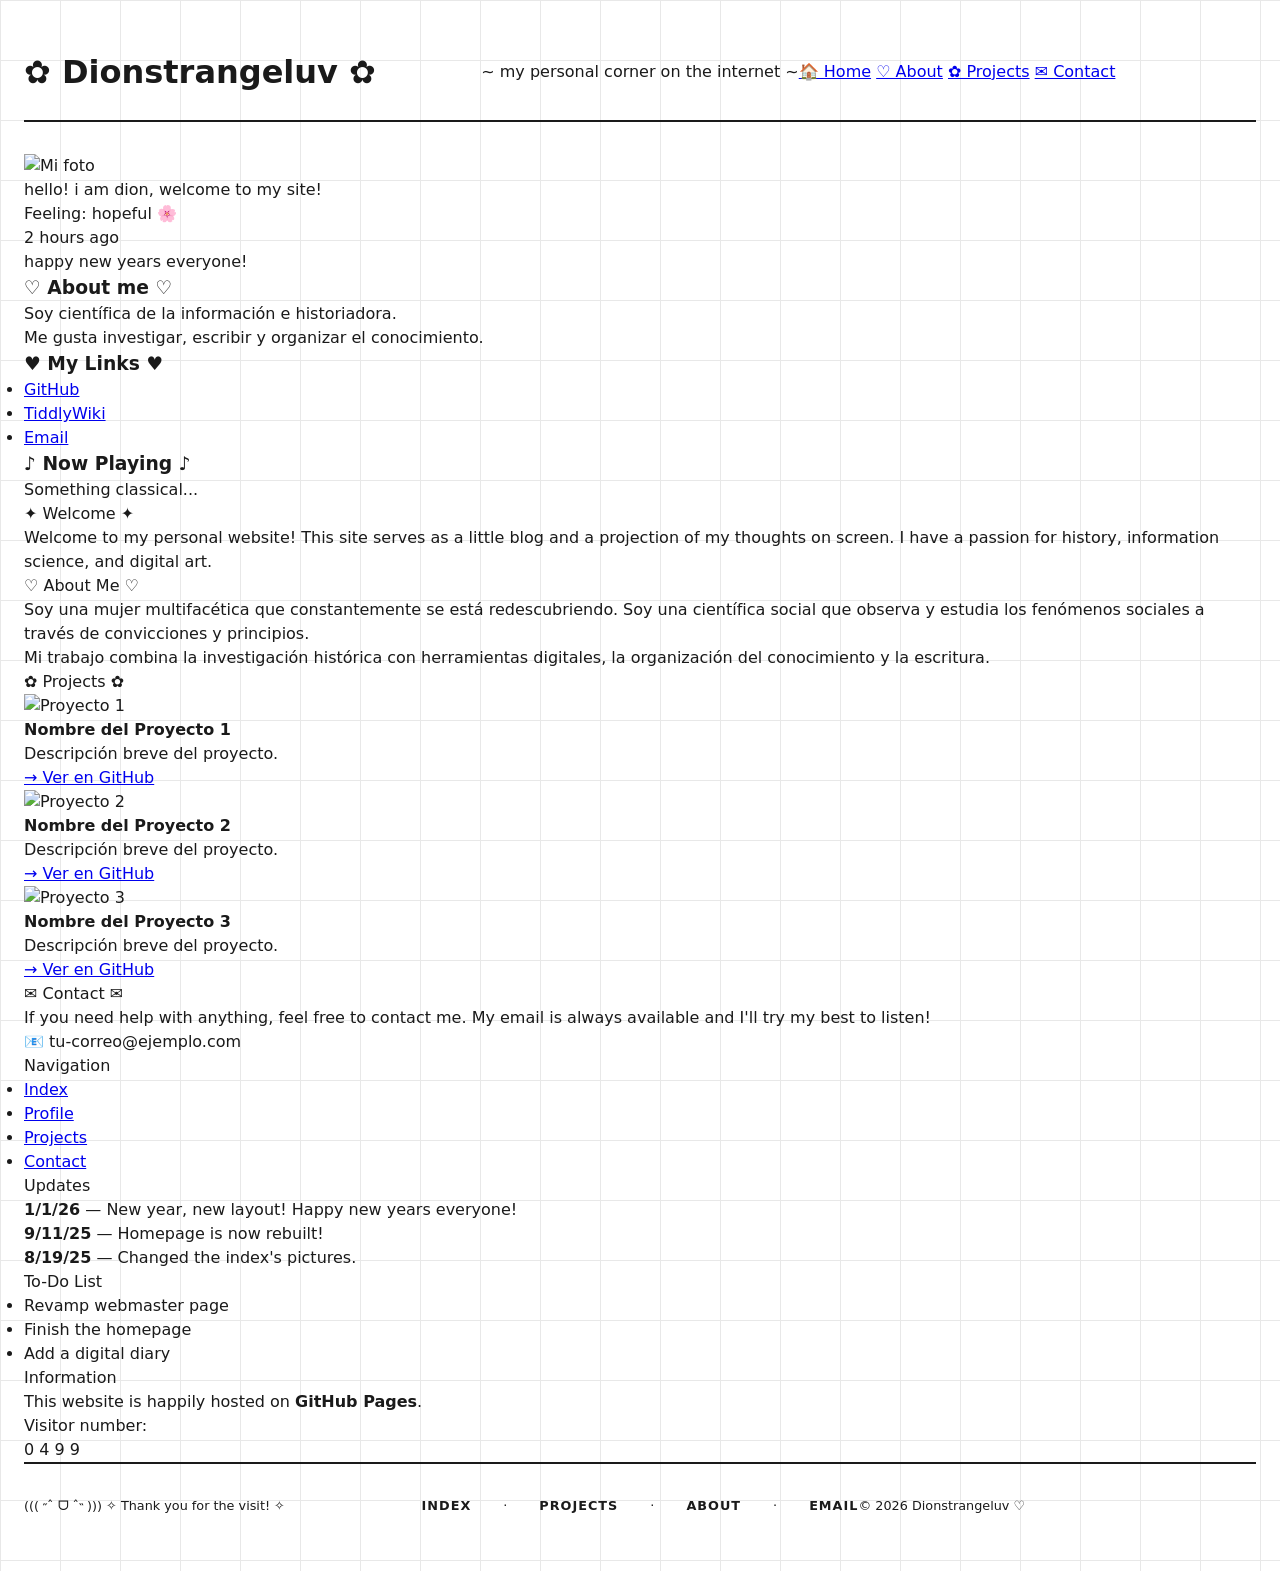
==== commit ce3b8fda: "Update index.html" ====
--- a/index.html
+++ b/index.html
@@ -3,777 +3,195 @@
 <head>
   <meta charset="UTF-8">
   <meta name="viewport" content="width=device-width, initial-scale=1.0">
-  <title>Dionstrangeluv | Portafolio</title>
+  <title>Dionstrangeluv ♡ Personal Site</title>
   <link rel="preconnect" href="https://fonts.googleapis.com">
   <link rel="preconnect" href="https://fonts.gstatic.com" crossorigin>
-  <link href="https://fonts.googleapis.com/css2?family=Inter:wght@400;500;700;900&display=swap" rel="stylesheet">
+  <link href="https://fonts.googleapis.com/css2?family=Quicksand:wght@400;600;700&family=VT323&display=swap" rel="stylesheet">
   <link rel="stylesheet" href="style.css">
 </head>
 <body>
 
   <!-- ===== HEADER ===== -->
   <header class="site-header">
-    <div class="logo">
-      <span class="logo-mark">◆</span>
-      <span class="logo-text">DIONSTRANGELUV</span>
-    </div>
-    <nav class="nav">
-      <a href="#inicio">INICIO</a>
-      <a href="#proyectos">PROYECTOS</a>
-      <a href="#sobre-mi">SOBRE MÍ</a>
-      <a href="#contacto">CONTACTO</a>
-    </nav>
-    <div class="header-icons">
-      <span>♥</span>
-      <span>☺</span>
-      <span>✉</span>
+    <h1 class="site-title">✿ Dionstrangeluv ✿</h1>
+    <p class="site-subtitle">~ my personal corner on the internet ~</p>
+    <div class="site-nav">
+      <a href="#inicio">🏠 Home</a>
+      <a href="#sobre-mi">♡ About</a>
+      <a href="#proyectos">✿ Projects</a>
+      <a href="#contacto">✉ Contact</a>
     </div>
   </header>
 
-  <!-- ===== HERO / MAIN GRID ===== -->
-  <main class="main-grid">
+  <!-- ===== LAYOUT DE 3 COLUMNAS ===== -->
+  <div class="layout">
 
-    <!-- Columna principal -->
-    <div class="content-column">
+    <!-- COLUMNA IZQUIERDA -->
+    <aside class="col-left">
 
-      <!-- Bloque hero -->
-      <section class="hero-block" id="inicio">
-        <h1 class="hero-title">
-          Abriendo un mundo de<br>
-          <span class="accent-red">historias asombrosas</span><br>
-          en cada página
-        </h1>
-        <p class="hero-subtitle">
-          Portafolio de una científica de la información e historiadora<br>
-          que investiga, escribe y organiza el conocimiento.
-        </p>
-      </section>
-
-      <!-- Bloque de proyecto destacado -->
-      <section class="featured-block">
-        <h2 class="section-title">DESTACADO</h2>
-        <div class="featured-card">
-          <div class="card-info">
-            <div class="card-header">
-              <span class="badge badge-blue">PROYECTO 1</span>
-              <span class="badge badge-green">EN CURSO</span>
-            </div>
-            <div class="price">2026</div>
-            <div class="publisher">Investigación</div>
-            <button class="btn-cart">VER PROYECTO</button>
-            <p class="card-desc">
-              Descripción breve del proyecto. Qué hiciste, con qué tecnologías
-              y qué resultado obtuviste.
-            </p>
-          </div>
-          <div class="card-image">
-            <img src="https://placehold.co/300x300/e63946/ffffff?text=Proyecto" alt="Proyecto">
-          </div>
+      <div class="box profile-box">
+        <div class="profile-pic">
+          <img src="https://placehold.co/120x120/f4a6b8/ffffff?text=♡" alt="Mi foto">
         </div>
-      </section>
-
-      <!-- Grid de proyectos -->
-      <section class="projects-section" id="proyectos">
-        <h2 class="section-title">PROYECTOS RECIENTES</h2>
-        <div class="projects-grid">
-
-          <div class="project-card">
-            <div class="card-header">
-              <span class="badge badge-blue">PROYECTO</span>
-            </div>
-            <div class="project-image">
-              <img src="https://placehold.co/300x200/457b9d/ffffff?text=Proyecto+2" alt="Proyecto 2">
-            </div>
-            <div class="card-footer">
-              <span class="date">01.01</span>
-              <span class="time">2026</span>
-            </div>
-            <p class="card-desc">Nombre del proyecto 2</p>
-          </div>
-
-          <div class="project-card">
-            <div class="card-header">
-              <span class="badge badge-green">INVESTIGACIÓN</span>
-            </div>
-            <div class="project-image">
-              <img src="https://placehold.co/300x200/7ac74f/ffffff?text=Proyecto+3" alt="Proyecto 3">
-            </div>
-            <div class="card-footer">
-              <span class="date">02.02</span>
-              <span class="time">2026</span>
-            </div>
-            <p class="card-desc">Nombre del proyecto 3</p>
-          </div>
-
-          <div class="project-card">
-            <div class="card-header">
-              <span class="badge badge-red">ESCRITURA</span>
-            </div>
-            <div class="project-image">
-              <img src="https://placehold.co/300x200/f4d35e/1a1a1a?text=Proyecto+4" alt="Proyecto 4">
-            </div>
-            <div class="card-footer">
-              <span class="date">03.03</span>
-              <span class="time">2026</span>
-            </div>
-            <p class="card-desc">Nombre del proyecto 4</p>
-          </div>
-
-        </div>
-        <button class="btn-view-all">VER TODOS</button>
-      </section>
-
-      <!-- Bloque sobre mí -->
-      <section class="about-block" id="sobre-mi">
-        <div class="about-text">
-          <h2 class="section-title">SOBRE MÍ</h2>
-          <p>
-            Soy una mujer multifacética que constantemente se está redescubriendo.
-            Soy una científica social que observa y estudia los fenómenos sociales
-            a través de convicciones y principios.
-          </p>
-          <p>
-            Mi trabajo combina la investigación histórica con herramientas
-            digitales, la organización del conocimiento y la escritura.
-          </p>
-        </div>
-        <div class="about-illustration">
-          <img src="https://placehold.co/200x200/f5ebe0/1a1a1a?text=Yo" alt="Ilustración">
-        </div>
-      </section>
-
-      <!-- Bloque contacto -->
-      <section class="contact-block" id="contacto">
-        <h2 class="section-title">SUSCRÍBETE A MI NEWSLETTER</h2>
-        <p class="contact-subtitle">
-          Recibe actualizaciones sobre mis investigaciones, proyectos y notas.
-        </p>
-        <form class="contact-form">
-          <input type="text" placeholder="¿Cómo te llamas?">
-          <input type="email" placeholder="Tu email">
-          <button type="submit">SUSCRIBIRME</button>
-        </form>
-      </section>
-
-    </div>
-
-    <!-- Columna lateral -->
-    <aside class="sidebar-column">
-
-      <div class="sidebar-widget">
-        <h3>CATÁLOGO</h3>
-        <input type="text" placeholder="Buscar..." class="sidebar-search">
+        <p class="profile-greeting">hello! i am dion, welcome to my site!</p>
+        <p class="profile-status">Feeling: <span class="highlight">hopeful</span> 🌸</p>
+        <p class="profile-time">2 hours ago</p>
+        <p class="profile-note">happy new years everyone!</p>
       </div>
 
-      <div class="sidebar-widget sidebar-featured">
-        <h3>HISTORIAN NERD STUFF</h3>
-        <p>Abre un mundo de historias asombrosas en cada página.</p>
-        <img src="https://placehold.co/150x150/7ac74f/ffffff?text=🐸" alt="Mascota">
+      <div class="box sticker-box">
+        <h3>♡ About me ♡</h3>
+        <p>Soy científica de la información e historiadora.</p>
+        <p>Me gusta investigar, escribir y organizar el conocimiento.</p>
       </div>
 
-      <div class="sidebar-widget">
-        <h3>NOVEDADES</h3>
-        <div class="sidebar-item">
-          <span class="badge badge-green">NUEVO</span>
-          <p>Último proyecto publicado</p>
-        </div>
-        <div class="sidebar-item">
-          <span class="badge badge-blue">EN CURSO</span>
-          <p>Investigación actual</p>
-        </div>
+      <div class="box">
+        <h3>♥ My Links ♥</h3>
+        <ul class="link-list">
+          <li><a href="https://github.com/dionstrangeluv">GitHub</a></li>
+          <li><a href="https://historiannerdstuff.tiddlyhost.com">TiddlyWiki</a></li>
+          <li><a href="mailto:tu-correo@ejemplo.com">Email</a></li>
+        </ul>
       </div>
 
-      <div class="sidebar-widget">
-        <h3>PRÓXIMOS EVENTOS</h3>
-        <p class="sidebar-text">Seminario de historia política</p>
-        <p class="sidebar-date">Julio 2026</p>
-        <div class="sidebar-item-mini">
-          <img src="https://placehold.co/60x60/457b9d/ffffff?text=📚" alt="Evento">
-          <span>04.07</span>
-        </div>
-      </div>
-
-      <div class="sidebar-widget sidebar-about">
-        <h3>SOBRE ESTE SITIO</h3>
-        <p>
-          Este es mi espacio personal donde reúno investigación, proyectos
-          y notas. Cada sección es una ventana a un tema distinto.
-        </p>
-      </div>
-
-      <div class="sidebar-widget sidebar-subscribe">
-        <h3>SUSCRÍBETE</h3>
-        <p>Recibe novedades en tu email.</p>
-        <input type="email" placeholder="Tu email">
-        <button>SUSCRIBIRME</button>
+      <div class="box">
+        <h3>♪ Now Playing ♪</h3>
+        <p class="now-playing">Something classical...</p>
       </div>
 
     </aside>
 
-  </main>
+    <!-- COLUMNA CENTRAL -->
+    <main class="col-center">
+
+      <section class="box welcome-box" id="inicio">
+        <div class="ribbon-title">✦ Welcome ✦</div>
+        <p>
+          Welcome to my personal website! This site serves as a little blog
+          and a projection of my thoughts on screen. I have a passion for
+          history, information science, and digital art.
+        </p>
+      </section>
+
+      <section class="box" id="sobre-mi">
+        <div class="ribbon-title">♡ About Me ♡</div>
+        <p>
+          Soy una mujer multifacética que constantemente se está redescubriendo.
+          Soy una científica social que observa y estudia los fenómenos sociales
+          a través de convicciones y principios.
+        </p>
+        <p>
+          Mi trabajo combina la investigación histórica con herramientas
+          digitales, la organización del conocimiento y la escritura.
+        </p>
+      </section>
+
+      <section class="box" id="proyectos">
+        <div class="ribbon-title">✿ Projects ✿</div>
+        <div class="project-list">
+
+          <div class="project-item">
+            <div class="project-img">
+              <img src="https://placehold.co/100x100/f4a6b8/ffffff?text=1" alt="Proyecto 1">
+            </div>
+            <div class="project-info">
+              <h4>Nombre del Proyecto 1</h4>
+              <p>Descripción breve del proyecto.</p>
+              <a href="https://github.com/dionstrangeluv" class="project-link">→ Ver en GitHub</a>
+            </div>
+          </div>
+
+          <div class="project-item">
+            <div class="project-img">
+              <img src="https://placehold.co/100x100/c8a8e0/ffffff?text=2" alt="Proyecto 2">
+            </div>
+            <div class="project-info">
+              <h4>Nombre del Proyecto 2</h4>
+              <p>Descripción breve del proyecto.</p>
+              <a href="https://github.com/dionstrangeluv" class="project-link">→ Ver en GitHub</a>
+            </div>
+          </div>
+
+          <div class="project-item">
+            <div class="project-img">
+              <img src="https://placehold.co/100x100/b8d8f0/ffffff?text=3" alt="Proyecto 3">
+            </div>
+            <div class="project-info">
+              <h4>Nombre del Proyecto 3</h4>
+              <p>Descripción breve del proyecto.</p>
+              <a href="https://github.com/dionstrangeluv" class="project-link">→ Ver en GitHub</a>
+            </div>
+          </div>
+
+        </div>
+      </section>
+
+      <section class="box" id="contacto">
+        <div class="ribbon-title">✉ Contact ✉</div>
+        <p>
+          If you need help with anything, feel free to contact me.
+          My email is always available and I'll try my best to listen!
+        </p>
+        <p class="contact-email">📧 tu-correo@ejemplo.com</p>
+      </section>
+
+    </main>
+
+    <!-- COLUMNA DERECHA -->
+    <aside class="col-right">
+
+      <div class="box">
+        <div class="ribbon-title-mini">Navigation</div>
+        <ul class="nav-mini">
+          <li><a href="#inicio">Index</a></li>
+          <li><a href="#sobre-mi">Profile</a></li>
+          <li><a href="#proyectos">Projects</a></li>
+          <li><a href="#contacto">Contact</a></li>
+        </ul>
+      </div>
+
+      <div class="box">
+        <div class="ribbon-title-mini">Updates</div>
+        <div class="update-log">
+          <p><strong>1/1/26</strong> — New year, new layout! Happy new years everyone!</p>
+          <p><strong>9/11/25</strong> — Homepage is now rebuilt!</p>
+          <p><strong>8/19/25</strong> — Changed the index's pictures.</p>
+        </div>
+      </div>
+
+      <div class="box">
+        <div class="ribbon-title-mini">To-Do List</div>
+        <ul class="todo-list">
+          <li>Revamp webmaster page</li>
+          <li>Finish the homepage</li>
+          <li>Add a digital diary</li>
+        </ul>
+      </div>
+
+      <div class="box">
+        <div class="ribbon-title-mini">Information</div>
+        <p class="info-text">
+          This website is happily hosted on <strong>GitHub Pages</strong>.
+        </p>
+        <p class="info-text">Visitor number:</p>
+        <div class="visitor-counter">0 4 9 9</div>
+      </div>
+
+    </aside>
+
+  </div>
 
   <!-- ===== FOOTER ===== -->
   <footer class="site-footer">
-    <div class="footer-logo">
-      <span class="logo-mark">◆</span>
-      <span class="logo-text">DIONSTRANGELUV</span>
-    </div>
-    <div class="footer-links">
-      <a href="#proyectos">PROYECTOS</a>
-      <a href="#sobre-mi">SOBRE MÍ</a>
-      <a href="#contacto">CONTACTO</a>
-    </div>
-    <div class="footer-contact">
-      <p>tu-correo@ejemplo.com</p>
-      <p>+00 000 000 000</p>
-    </div>
+    <p>((( ˶ˆ ᗜ ˆ˵ ))) ✧ Thank you for the visit! ✧</p>
+    <p class="footer-links">
+      <a href="#inicio">Index</a> ·
+      <a href="#proyectos">Projects</a> ·
+      <a href="#sobre-mi">About</a> ·
+      <a href="#contacto">Email</a>
+    </p>
+    <p class="footer-credit">© 2026 Dionstrangeluv ♡</p>
   </footer>
 
 </body>
 </html>
-🎨 Nuevo style.css
-css
-* { margin: 0; padding: 0; box-sizing: border-box; }
-
-:root {
-  --bg: #ffffff;
-  --bg-grid: #e8e8e8;
-  --text: #1a1a1a;
-  --text-soft: #666666;
-  --accent-red: #e63946;
-  --accent-green: #7ac74f;
-  --accent-blue: #457b9d;
-  --accent-yellow: #f4d35e;
-  --border: #d4d4d4;
-}
-
-body {
-  font-family: 'Inter', system-ui, -apple-system, sans-serif;
-  background-color: var(--bg);
-  background-image:
-    linear-gradient(var(--bg-grid) 1px, transparent 1px),
-    linear-gradient(90deg, var(--bg-grid) 1px, transparent 1px);
-  background-size: 60px 60px;
-  color: var(--text);
-  line-height: 1.5;
-  max-width: 1400px;
-  margin: 0 auto;
-  padding: 1.5rem;
-}
-
-/* ===== HEADER ===== */
-.site-header {
-  display: grid;
-  grid-template-columns: 1fr auto 1fr;
-  align-items: center;
-  padding: 1.5rem 0;
-  border-bottom: 2px solid var(--text);
-  margin-bottom: 2rem;
-}
-
-.logo {
-  display: flex;
-  align-items: center;
-  gap: 0.5rem;
-  font-weight: 900;
-  font-size: 1rem;
-  letter-spacing: -0.5px;
-}
-
-.logo-mark {
-  color: var(--accent-red);
-  font-size: 1.2rem;
-}
-
-.nav {
-  display: flex;
-  gap: 2rem;
-  font-size: 0.8rem;
-  font-weight: 700;
-  letter-spacing: 1px;
-}
-
-.nav a {
-  color: var(--text);
-  text-decoration: none;
-  transition: color 0.2s;
-}
-
-.nav a:hover {
-  color: var(--accent-red);
-}
-
-.header-icons {
-  display: flex;
-  gap: 1rem;
-  justify-content: flex-end;
-  font-size: 1.1rem;
-  color: var(--text);
-}
-
-/* ===== MAIN GRID ===== */
-.main-grid {
-  display: grid;
-  grid-template-columns: 1fr 320px;
-  gap: 2.5rem;
-  margin-bottom: 3rem;
-}
-
-/* ===== SECCIONES ===== */
-.section-title {
-  font-size: 1.1rem;
-  font-weight: 900;
-  letter-spacing: -0.3px;
-  text-transform: uppercase;
-  margin-bottom: 1.5rem;
-  padding-bottom: 0.5rem;
-  border-bottom: 1px solid var(--text);
-}
-
-/* ===== HERO ===== */
-.hero-block {
-  margin-bottom: 3rem;
-}
-
-.hero-title {
-  font-size: 2.8rem;
-  font-weight: 900;
-  line-height: 1.1;
-  letter-spacing: -1.5px;
-  margin-bottom: 1rem;
-}
-
-.accent-red {
-  color: var(--accent-red);
-}
-
-.hero-subtitle {
-  font-size: 1rem;
-  color: var(--text-soft);
-  max-width: 600px;
-}
-
-/* ===== FEATURED ===== */
-.featured-block {
-  margin-bottom: 3rem;
-}
-
-.featured-card {
-  display: grid;
-  grid-template-columns: 1fr 300px;
-  border: 2px solid var(--text);
-}
-
-.card-info {
-  padding: 1.5rem;
-  display: flex;
-  flex-direction: column;
-  gap: 0.8rem;
-}
-
-.card-header {
-  display: flex;
-  gap: 0.5rem;
-  font-size: 0.7rem;
-  font-weight: 700;
-  letter-spacing: 1px;
-}
-
-.badge {
-  padding: 0.3rem 0.7rem;
-  border: 1px solid var(--text);
-  text-transform: uppercase;
-}
-
-.badge-blue {
-  background: var(--accent-blue);
-  color: white;
-  border-color: var(--accent-blue);
-}
-
-.badge-green {
-  background: var(--accent-green);
-  color: white;
-  border-color: var(--accent-green);
-}
-
-.badge-red {
-  background: var(--accent-red);
-  color: white;
-  border-color: var(--accent-red);
-}
-
-.price {
-  font-size: 1.8rem;
-  font-weight: 900;
-  letter-spacing: -1px;
-}
-
-.publisher {
-  font-size: 0.9rem;
-  color: var(--text-soft);
-  text-transform: uppercase;
-  letter-spacing: 1px;
-}
-
-.btn-cart {
-  background: var(--accent-yellow);
-  border: 2px solid var(--text);
-  padding: 0.7rem 1rem;
-  font-weight: 700;
-  font-size: 0.8rem;
-  letter-spacing: 1px;
-  cursor: pointer;
-  text-transform: uppercase;
-  transition: all 0.15s;
-  margin-top: 0.5rem;
-}
-
-.btn-cart:hover {
-  background: var(--text);
-  color: white;
-}
-
-.card-desc {
-  font-size: 0.85rem;
-  color: var(--text-soft);
-  line-height: 1.5;
-}
-
-.card-image {
-  border-left: 2px solid var(--text);
-  display: flex;
-  align-items: center;
-  justify-content: center;
-  background: var(--bg);
-}
-
-.card-image img {
-  width: 100%;
-  height: 100%;
-  object-fit: cover;
-}
-
-/* ===== PROYECTOS GRID ===== */
-.projects-section {
-  margin-bottom: 3rem;
-}
-
-.projects-grid {
-  display: grid;
-  grid-template-columns: repeat(3, 1fr);
-  gap: 1.5rem;
-  margin-bottom: 1.5rem;
-}
-
-.project-card {
-  border: 1px solid var(--text);
-  background: var(--bg);
-}
-
-.project-card .card-header {
-  padding: 0.7rem;
-  border-bottom: 1px solid var(--text);
-}
-
-.project-image img {
-  width: 100%;
-  display: block;
-  aspect-ratio: 3/2;
-  object-fit: cover;
-}
-
-.card-footer {
-  display: flex;
-  justify-content: space-between;
-  padding: 0.7rem;
-  border-bottom: 1px solid var(--border);
-  font-size: 0.75rem;
-  font-weight: 700;
-  letter-spacing: 1px;
-}
-
-.project-card .card-desc {
-  padding: 0.7rem;
-  font-size: 0.85rem;
-}
-
-.btn-view-all {
-  display: block;
-  width: 100%;
-  padding: 1rem;
-  background: var(--accent-green);
-  color: white;
-  border: none;
-  font-weight: 700;
-  letter-spacing: 1.5px;
-  font-size: 0.85rem;
-  cursor: pointer;
-  text-transform: uppercase;
-  transition: background 0.15s;
-}
-
-.btn-view-all:hover {
-  background: var(--accent-blue);
-}
-
-/* ===== SOBRE MÍ ===== */
-.about-block {
-  display: grid;
-  grid-template-columns: 1fr 200px;
-  gap: 2rem;
-  margin-bottom: 3rem;
-  padding: 1.5rem 0;
-  border-top: 1px solid var(--text);
-}
-
-.about-text p {
-  margin-bottom: 1rem;
-  font-size: 0.95rem;
-  line-height: 1.6;
-}
-
-.about-illustration img {
-  width: 100%;
-  aspect-ratio: 1;
-  object-fit: cover;
-  border: 1px solid var(--text);
-}
-
-/* ===== CONTACTO ===== */
-.contact-block {
-  padding: 2rem;
-  border: 1px solid var(--text);
-  margin-bottom: 3rem;
-}
-
-.contact-subtitle {
-  font-size: 0.9rem;
-  color: var(--text-soft);
-  margin-bottom: 1.5rem;
-}
-
-.contact-form {
-  display: flex;
-  gap: 0.8rem;
-  flex-wrap: wrap;
-}
-
-.contact-form input {
-  flex: 1;
-  min-width: 200px;
-  padding: 0.7rem;
-  border: 1px solid var(--text);
-  font-family: inherit;
-  font-size: 0.9rem;
-}
-
-.contact-form button {
-  background: var(--accent-green);
-  color: white;
-  border: none;
-  padding: 0.7rem 1.5rem;
-  font-weight: 700;
-  letter-spacing: 1px;
-  font-size: 0.8rem;
-  cursor: pointer;
-  text-transform: uppercase;
-}
-
-.contact-form button:hover {
-  background: var(--accent-blue);
-}
-
-/* ===== SIDEBAR ===== */
-.sidebar-column {
-  display: flex;
-  flex-direction: column;
-  gap: 1.5rem;
-}
-
-.sidebar-widget {
-  border: 1px solid var(--text);
-  padding: 1.2rem;
-}
-
-.sidebar-widget h3 {
-  font-size: 0.85rem;
-  font-weight: 900;
-  letter-spacing: 0.5px;
-  text-transform: uppercase;
-  margin-bottom: 1rem;
-  padding-bottom: 0.5rem;
-  border-bottom: 1px solid var(--text);
-}
-
-.sidebar-search {
-  width: 100%;
-  padding: 0.6rem;
-  border: 1px solid var(--border);
-  font-family: inherit;
-  font-size: 0.85rem;
-}
-
-.sidebar-featured {
-  background: var(--accent-green);
-  color: white;
-  border-color: var(--accent-green);
-}
-
-.sidebar-featured h3 {
-  border-bottom-color: white;
-}
-
-.sidebar-featured img {
-  width: 100%;
-  margin-top: 1rem;
-  border: 2px solid white;
-}
-
-.sidebar-item {
-  display: flex;
-  gap: 0.5rem;
-  align-items: center;
-  padding: 0.5rem 0;
-  border-bottom: 1px dashed var(--border);
-}
-
-.sidebar-item:last-child {
-  border-bottom: none;
-}
-
-.sidebar-item p {
-  font-size: 0.85rem;
-}
-
-.sidebar-item-mini {
-  display: flex;
-  align-items: center;
-  gap: 0.8rem;
-  margin-top: 0.8rem;
-}
-
-.sidebar-item-mini img {
-  width: 50px;
-  height: 50px;
-  object-fit: cover;
-}
-
-.sidebar-date {
-  font-size: 0.75rem;
-  color: var(--text-soft);
-  letter-spacing: 1px;
-  text-transform: uppercase;
-}
-
-.sidebar-text {
-  font-size: 0.85rem;
-  margin-bottom: 0.3rem;
-}
-
-.sidebar-about p {
-  font-size: 0.8rem;
-  line-height: 1.6;
-  color: var(--text-soft);
-}
-
-.sidebar-subscribe input {
-  width: 100%;
-  padding: 0.6rem;
-  border: 1px solid var(--border);
-  margin-bottom: 0.6rem;
-  font-family: inherit;
-  font-size: 0.85rem;
-}
-
-.sidebar-subscribe button {
-  width: 100%;
-  background: var(--accent-green);
-  color: white;
-  border: none;
-  padding: 0.7rem;
-  font-weight: 700;
-  letter-spacing: 1px;
-  font-size: 0.75rem;
-  cursor: pointer;
-  text-transform: uppercase;
-}
-
-.sidebar-subscribe button:hover {
-  background: var(--accent-blue);
-}
-
-/* ===== FOOTER ===== */
-.site-footer {
-  display: grid;
-  grid-template-columns: 1fr auto 1fr;
-  align-items: center;
-  padding: 2rem 0;
-  border-top: 2px solid var(--text);
-  font-size: 0.8rem;
-}
-
-.footer-links {
-  display: flex;
-  gap: 2rem;
-  justify-content: center;
-}
-
-.footer-links a {
-  color: var(--text);
-  text-decoration: none;
-  font-weight: 700;
-  letter-spacing: 1px;
-  text-transform: uppercase;
-}
-
-.footer-links a:hover {
-  color: var(--accent-red);
-}
-
-.footer-contact {
-  text-align: right;
-  color: var(--text-soft);
-  font-size: 0.8rem;
-}
-
-/* ===== RESPONSIVE ===== */
-@media (max-width: 900px) {
-  .main-grid {
-    grid-template-columns: 1fr;
-  }
-  .projects-grid {
-    grid-template-columns: 1fr;
-  }
-  .featured-card {
-    grid-template-columns: 1fr;
-  }
-  .card-image {
-    border-left: none;
-    border-top: 2px solid var(--text);
-  }
-  .about-block {
-    grid-template-columns: 1fr;
-  }
-  .site-header {
-    grid-template-columns: 1fr;
-    gap: 1rem;
-    text-align: center;
-  }
-  .nav {
-    justify-content: center;
-    flex-wrap: wrap;
-    gap: 1rem;
-  }
-  .hero-title {
-    font-size: 1.8rem;
-  }
-  .site-footer {
-    grid-template-columns: 1fr;
-    text-align: center;
-    gap: 1rem;
-  }
-  .footer-contact {
-    text-align: center;
-  }
-}
--- a/style.css
+++ b/style.css
@@ -1,223 +1,544 @@
 * { margin: 0; padding: 0; box-sizing: border-box; }
 
 :root {
-  --bg-desktop: #f5ebe0;
-  --bg-window: #fdf2f8;
-  --bg-content: #ffffff;
-  --titlebar: #d4a5a5;
-  --titlebar-text: #ffffff;
-  --text: #3d3d3d;
-  --accent-1: #c08497;
-  --accent-2: #a8c8e8;
-  --accent-3: #f5d5a8;
-  --border-light: #ffffff;
-  --border-dark: #b8a8a8;
+  --bg: #ffffff;
+  --bg-grid: #e8e8e8;
+  --text: #1a1a1a;
+  --text-soft: #666666;
+  --accent-red: #e63946;
+  --accent-green: #7ac74f;
+  --accent-blue: #457b9d;
+  --accent-yellow: #f4d35e;
+  --border: #d4d4d4;
 }
 
 body {
-  background-color: var(--bg-desktop);
-  background-image: radial-gradient(circle, rgba(0,0,0,0.03) 1px, transparent 1px);
-  background-size: 20px 20px;
+  font-family: 'Inter', system-ui, -apple-system, sans-serif;
+  background-color: var(--bg);
+  background-image:
+    linear-gradient(var(--bg-grid) 1px, transparent 1px),
+    linear-gradient(90deg, var(--bg-grid) 1px, transparent 1px);
+  background-size: 60px 60px;
   color: var(--text);
-  font-family: 'Arial', 'Helvetica', sans-serif;
-  padding: 2rem 1rem;
-  display: flex;
+  line-height: 1.5;
+  max-width: 1400px;
+  margin: 0 auto;
+  padding: 1.5rem;
+}
+
+/* ===== HEADER ===== */
+.site-header {
+  display: grid;
+  grid-template-columns: 1fr auto 1fr;
+  align-items: center;
+  padding: 1.5rem 0;
+  border-bottom: 2px solid var(--text);
+  margin-bottom: 2rem;
+}
+
+.logo {
+  display: flex;
+  align-items: center;
+  gap: 0.5rem;
+  font-weight: 900;
+  font-size: 1rem;
+  letter-spacing: -0.5px;
+}
+
+.logo-mark {
+  color: var(--accent-red);
+  font-size: 1.2rem;
+}
+
+.nav {
+  display: flex;
+  gap: 2rem;
+  font-size: 0.8rem;
+  font-weight: 700;
+  letter-spacing: 1px;
+}
+
+.nav a {
+  color: var(--text);
+  text-decoration: none;
+  transition: color 0.2s;
+}
+
+.nav a:hover {
+  color: var(--accent-red);
+}
+
+.header-icons {
+  display: flex;
+  gap: 1rem;
+  justify-content: flex-end;
+  font-size: 1.1rem;
+  color: var(--text);
+}
+
+/* ===== MAIN GRID ===== */
+.main-grid {
+  display: grid;
+  grid-template-columns: 1fr 320px;
+  gap: 2.5rem;
+  margin-bottom: 3rem;
+}
+
+/* ===== SECCIONES ===== */
+.section-title {
+  font-size: 1.1rem;
+  font-weight: 900;
+  letter-spacing: -0.3px;
+  text-transform: uppercase;
+  margin-bottom: 1.5rem;
+  padding-bottom: 0.5rem;
+  border-bottom: 1px solid var(--text);
+}
+
+/* ===== HERO ===== */
+.hero-block {
+  margin-bottom: 3rem;
+}
+
+.hero-title {
+  font-size: 2.8rem;
+  font-weight: 900;
+  line-height: 1.1;
+  letter-spacing: -1.5px;
+  margin-bottom: 1rem;
+}
+
+.accent-red {
+  color: var(--accent-red);
+}
+
+.hero-subtitle {
+  font-size: 1rem;
+  color: var(--text-soft);
+  max-width: 600px;
+}
+
+/* ===== FEATURED ===== */
+.featured-block {
+  margin-bottom: 3rem;
+}
+
+.featured-card {
+  display: grid;
+  grid-template-columns: 1fr 300px;
+  border: 2px solid var(--text);
+}
+
+.card-info {
+  padding: 1.5rem;
+  display: flex;
+  flex-direction: column;
+  gap: 0.8rem;
+}
+
+.card-header {
+  display: flex;
+  gap: 0.5rem;
+  font-size: 0.7rem;
+  font-weight: 700;
+  letter-spacing: 1px;
+}
+
+.badge {
+  padding: 0.3rem 0.7rem;
+  border: 1px solid var(--text);
+  text-transform: uppercase;
+}
+
+.badge-blue {
+  background: var(--accent-blue);
+  color: white;
+  border-color: var(--accent-blue);
+}
+
+.badge-green {
+  background: var(--accent-green);
+  color: white;
+  border-color: var(--accent-green);
+}
+
+.badge-red {
+  background: var(--accent-red);
+  color: white;
+  border-color: var(--accent-red);
+}
+
+.price {
+  font-size: 1.8rem;
+  font-weight: 900;
+  letter-spacing: -1px;
+}
+
+.publisher {
+  font-size: 0.9rem;
+  color: var(--text-soft);
+  text-transform: uppercase;
+  letter-spacing: 1px;
+}
+
+.btn-cart {
+  background: var(--accent-yellow);
+  border: 2px solid var(--text);
+  padding: 0.7rem 1rem;
+  font-weight: 700;
+  font-size: 0.8rem;
+  letter-spacing: 1px;
+  cursor: pointer;
+  text-transform: uppercase;
+  transition: all 0.15s;
+  margin-top: 0.5rem;
+}
+
+.btn-cart:hover {
+  background: var(--text);
+  color: white;
+}
+
+.card-desc {
+  font-size: 0.85rem;
+  color: var(--text-soft);
+  line-height: 1.5;
+}
+
+.card-image {
+  border-left: 2px solid var(--text);
+  display: flex;
+  align-items: center;
   justify-content: center;
-  align-items: flex-start;
-  min-height: 100vh;
-}
-
-/* ===== VENTANA ===== */
-.window {
-  background: var(--bg-window);
-  border: 2px solid var(--border-dark);
-  border-top-color: var(--border-light);
-  border-left-color: var(--border-light);
-  box-shadow: 4px 4px 0 rgba(0,0,0,0.15);
-  max-width: 900px;
-  width: 100%;
-}
-
-/* Barra de título */
-.title-bar {
-  background: var(--titlebar);
-  color: var(--titlebar-text);
-  padding: 0.5rem 0.8rem;
+  background: var(--bg);
+}
+
+.card-image img {
+  width: 100%;
+  height: 100%;
+  object-fit: cover;
+}
+
+/* ===== PROYECTOS GRID ===== */
+.projects-section {
+  margin-bottom: 3rem;
+}
+
+.projects-grid {
+  display: grid;
+  grid-template-columns: repeat(3, 1fr);
+  gap: 1.5rem;
+  margin-bottom: 1.5rem;
+}
+
+.project-card {
+  border: 1px solid var(--text);
+  background: var(--bg);
+}
+
+.project-card .card-header {
+  padding: 0.7rem;
+  border-bottom: 1px solid var(--text);
+}
+
+.project-image img {
+  width: 100%;
+  display: block;
+  aspect-ratio: 3/2;
+  object-fit: cover;
+}
+
+.card-footer {
   display: flex;
   justify-content: space-between;
-  align-items: center;
-  font-family: 'Courier New', monospace;
+  padding: 0.7rem;
+  border-bottom: 1px solid var(--border);
+  font-size: 0.75rem;
+  font-weight: 700;
+  letter-spacing: 1px;
+}
+
+.project-card .card-desc {
+  padding: 0.7rem;
+  font-size: 0.85rem;
+}
+
+.btn-view-all {
+  display: block;
+  width: 100%;
+  padding: 1rem;
+  background: var(--accent-green);
+  color: white;
+  border: none;
+  font-weight: 700;
+  letter-spacing: 1.5px;
+  font-size: 0.85rem;
+  cursor: pointer;
+  text-transform: uppercase;
+  transition: background 0.15s;
+}
+
+.btn-view-all:hover {
+  background: var(--accent-blue);
+}
+
+/* ===== SOBRE MÍ ===== */
+.about-block {
+  display: grid;
+  grid-template-columns: 1fr 200px;
+  gap: 2rem;
+  margin-bottom: 3rem;
+  padding: 1.5rem 0;
+  border-top: 1px solid var(--text);
+}
+
+.about-text p {
+  margin-bottom: 1rem;
+  font-size: 0.95rem;
+  line-height: 1.6;
+}
+
+.about-illustration img {
+  width: 100%;
+  aspect-ratio: 1;
+  object-fit: cover;
+  border: 1px solid var(--text);
+}
+
+/* ===== CONTACTO ===== */
+.contact-block {
+  padding: 2rem;
+  border: 1px solid var(--text);
+  margin-bottom: 3rem;
+}
+
+.contact-subtitle {
   font-size: 0.9rem;
-  font-weight: 700;
-}
-
-.title-bar-buttons span {
-  display: inline-block;
-  width: 22px;
-  height: 22px;
-  line-height: 20px;
-  text-align: center;
-  background: var(--bg-window);
-  color: var(--text);
-  border: 1px solid var(--border-dark);
-  margin-left: 4px;
+  color: var(--text-soft);
+  margin-bottom: 1.5rem;
+}
+
+.contact-form {
+  display: flex;
+  gap: 0.8rem;
+  flex-wrap: wrap;
+}
+
+.contact-form input {
+  flex: 1;
+  min-width: 200px;
+  padding: 0.7rem;
+  border: 1px solid var(--text);
+  font-family: inherit;
+  font-size: 0.9rem;
+}
+
+.contact-form button {
+  background: var(--accent-green);
+  color: white;
+  border: none;
+  padding: 0.7rem 1.5rem;
+  font-weight: 700;
+  letter-spacing: 1px;
   font-size: 0.8rem;
   cursor: pointer;
-  font-family: 'Courier New', monospace;
-}
-
-.title-bar-buttons span:hover {
-  background: var(--accent-2);
-}
-
-/* Menú */
-.menu-bar {
-  background: var(--bg-window);
-  border-bottom: 1px solid var(--border-dark);
-  padding: 0.3rem 1rem;
-  display: flex;
+  text-transform: uppercase;
+}
+
+.contact-form button:hover {
+  background: var(--accent-blue);
+}
+
+/* ===== SIDEBAR ===== */
+.sidebar-column {
+  display: flex;
+  flex-direction: column;
   gap: 1.5rem;
-  font-family: 'Courier New', monospace;
-  font-size: 0.85rem;
-  font-weight: 700;
-  letter-spacing: 1px;
+}
+
+.sidebar-widget {
+  border: 1px solid var(--text);
+  padding: 1.2rem;
+}
+
+.sidebar-widget h3 {
+  font-size: 0.85rem;
+  font-weight: 900;
+  letter-spacing: 0.5px;
+  text-transform: uppercase;
+  margin-bottom: 1rem;
+  padding-bottom: 0.5rem;
+  border-bottom: 1px solid var(--text);
+}
+
+.sidebar-search {
+  width: 100%;
+  padding: 0.6rem;
+  border: 1px solid var(--border);
+  font-family: inherit;
+  font-size: 0.85rem;
+}
+
+.sidebar-featured {
+  background: var(--accent-green);
+  color: white;
+  border-color: var(--accent-green);
+}
+
+.sidebar-featured h3 {
+  border-bottom-color: white;
+}
+
+.sidebar-featured img {
+  width: 100%;
+  margin-top: 1rem;
+  border: 2px solid white;
+}
+
+.sidebar-item {
+  display: flex;
+  gap: 0.5rem;
+  align-items: center;
+  padding: 0.5rem 0;
+  border-bottom: 1px dashed var(--border);
+}
+
+.sidebar-item:last-child {
+  border-bottom: none;
+}
+
+.sidebar-item p {
+  font-size: 0.85rem;
+}
+
+.sidebar-item-mini {
+  display: flex;
+  align-items: center;
+  gap: 0.8rem;
+  margin-top: 0.8rem;
+}
+
+.sidebar-item-mini img {
+  width: 50px;
+  height: 50px;
+  object-fit: cover;
+}
+
+.sidebar-date {
+  font-size: 0.75rem;
+  color: var(--text-soft);
+  letter-spacing: 1px;
+  text-transform: uppercase;
+}
+
+.sidebar-text {
+  font-size: 0.85rem;
+  margin-bottom: 0.3rem;
+}
+
+.sidebar-about p {
+  font-size: 0.8rem;
+  line-height: 1.6;
+  color: var(--text-soft);
+}
+
+.sidebar-subscribe input {
+  width: 100%;
+  padding: 0.6rem;
+  border: 1px solid var(--border);
+  margin-bottom: 0.6rem;
+  font-family: inherit;
+  font-size: 0.85rem;
+}
+
+.sidebar-subscribe button {
+  width: 100%;
+  background: var(--accent-green);
+  color: white;
+  border: none;
+  padding: 0.7rem;
+  font-weight: 700;
+  letter-spacing: 1px;
+  font-size: 0.75rem;
+  cursor: pointer;
+  text-transform: uppercase;
+}
+
+.sidebar-subscribe button:hover {
+  background: var(--accent-blue);
+}
+
+/* ===== FOOTER ===== */
+.site-footer {
+  display: grid;
+  grid-template-columns: 1fr auto 1fr;
+  align-items: center;
+  padding: 2rem 0;
+  border-top: 2px solid var(--text);
+  font-size: 0.8rem;
+}
+
+.footer-links {
+  display: flex;
+  gap: 2rem;
+  justify-content: center;
+}
+
+.footer-links a {
   color: var(--text);
-}
-
-.menu-bar span {
-  cursor: pointer;
-  padding: 0.2rem 0.4rem;
-}
-
-.menu-bar span:hover {
-  background: var(--accent-3);
-}
-
-/* Contenido */
-.window-content {
-  background: var(--bg-content);
-  padding: 2rem;
-}
-
-/* ===== TÍTULO GRANDE ===== */
-.big-title {
-  font-family: 'Arial Black', 'Helvetica', sans-serif;
-  font-size: 4.5rem;
-  font-weight: 900;
-  color: var(--text);
-  letter-spacing: -3px;
-  line-height: 1;
-  margin-bottom: 2rem;
-}
-
-/* ===== GRID DE ABOUT ===== */
-.about-grid {
-  display: grid;
-  grid-template-columns: 220px 1fr;
-  gap: 2rem;
-  margin-bottom: 2.5rem;
-}
-
-.about-photo {
-  position: relative;
-}
-
-.about-photo img {
-  width: 100%;
-  border: 2px solid var(--accent-1);
-  display: block;
-}
-
-.sticker {
-  position: absolute;
-  top: -12px;
-  right: -12px;
-  font-size: 2rem;
-  transform: rotate(15deg);
-}
-
-.about-data p {
-  font-family: 'Courier New', monospace;
-  font-size: 0.95rem;
-  margin-bottom: 0.4rem;
-}
-
-.about-data strong {
-  color: var(--accent-1);
-  font-weight: 700;
-}
-
-.bio {
-  margin-top: 1.5rem;
-  font-family: 'Arial', sans-serif !important;
-  line-height: 1.6;
-}
-
-/* ===== INFO GRID (skills + education) ===== */
-.info-grid {
-  display: grid;
-  grid-template-columns: 1fr 1fr;
-  gap: 2rem;
-  margin-bottom: 2rem;
-}
-
-.info-grid h2 {
-  font-family: 'Arial Black', 'Helvetica', sans-serif;
-  font-size: 1rem;
-  color: var(--accent-1);
-  letter-spacing: 1px;
-  margin-bottom: 0.8rem;
-  font-weight: 900;
-}
-
-.info-grid p {
-  font-family: 'Courier New', monospace;
-  font-size: 0.9rem;
-  margin-bottom: 0.3rem;
-}
-
-.indent {
-  padding-left: 1.5rem;
-}
-
-/* ===== EXPERIENCIA ===== */
-.experience h2 {
-  font-family: 'Arial Black', 'Helvetica', sans-serif;
-  font-size: 1rem;
-  color: var(--accent-1);
-  letter-spacing: 1px;
-  margin-bottom: 0.8rem;
-  font-weight: 900;
-}
-
-.experience p {
-  display: flex;
-  justify-content: space-between;
-  font-family: 'Courier New', monospace;
-  font-size: 0.9rem;
-  border-bottom: 1px dashed var(--border-dark);
-  padding: 0.5rem 0;
-}
-
-.right {
-  color: var(--accent-1);
-  font-weight: 700;
-}
-
-/* ===== BARRA DE ESTADO ===== */
-.status-bar {
-  background: var(--bg-window);
-  border-top: 1px solid var(--border-dark);
-  padding: 0.4rem 1rem;
-  font-family: 'Courier New', monospace;
+  text-decoration: none;
+  font-weight: 700;
+  letter-spacing: 1px;
+  text-transform: uppercase;
+}
+
+.footer-links a:hover {
+  color: var(--accent-red);
+}
+
+.footer-contact {
+  text-align: right;
+  color: var(--text-soft);
   font-size: 0.8rem;
-  color: var(--text);
 }
 
 /* ===== RESPONSIVE ===== */
-@media (max-width: 700px) {
-  .big-title { font-size: 2.5rem; letter-spacing: -1px; }
-  .about-grid { grid-template-columns: 1fr; }
-  .info-grid { grid-template-columns: 1fr; }
-  .menu-bar { gap: 0.8rem; font-size: 0.7rem; }
-}
+@media (max-width: 900px) {
+  .main-grid {
+    grid-template-columns: 1fr;
+  }
+  .projects-grid {
+    grid-template-columns: 1fr;
+  }
+  .featured-card {
+    grid-template-columns: 1fr;
+  }
+  .card-image {
+    border-left: none;
+    border-top: 2px solid var(--text);
+  }
+  .about-block {
+    grid-template-columns: 1fr;
+  }
+  .site-header {
+    grid-template-columns: 1fr;
+    gap: 1rem;
+    text-align: center;
+  }
+  .nav {
+    justify-content: center;
+    flex-wrap: wrap;
+    gap: 1rem;
+  }
+  .hero-title {
+    font-size: 1.8rem;
+  }
+  .site-footer {
+    grid-template-columns: 1fr;
+    text-align: center;
+    gap: 1rem;
+  }
+  .footer-contact {
+    text-align: center;
+  }
+}
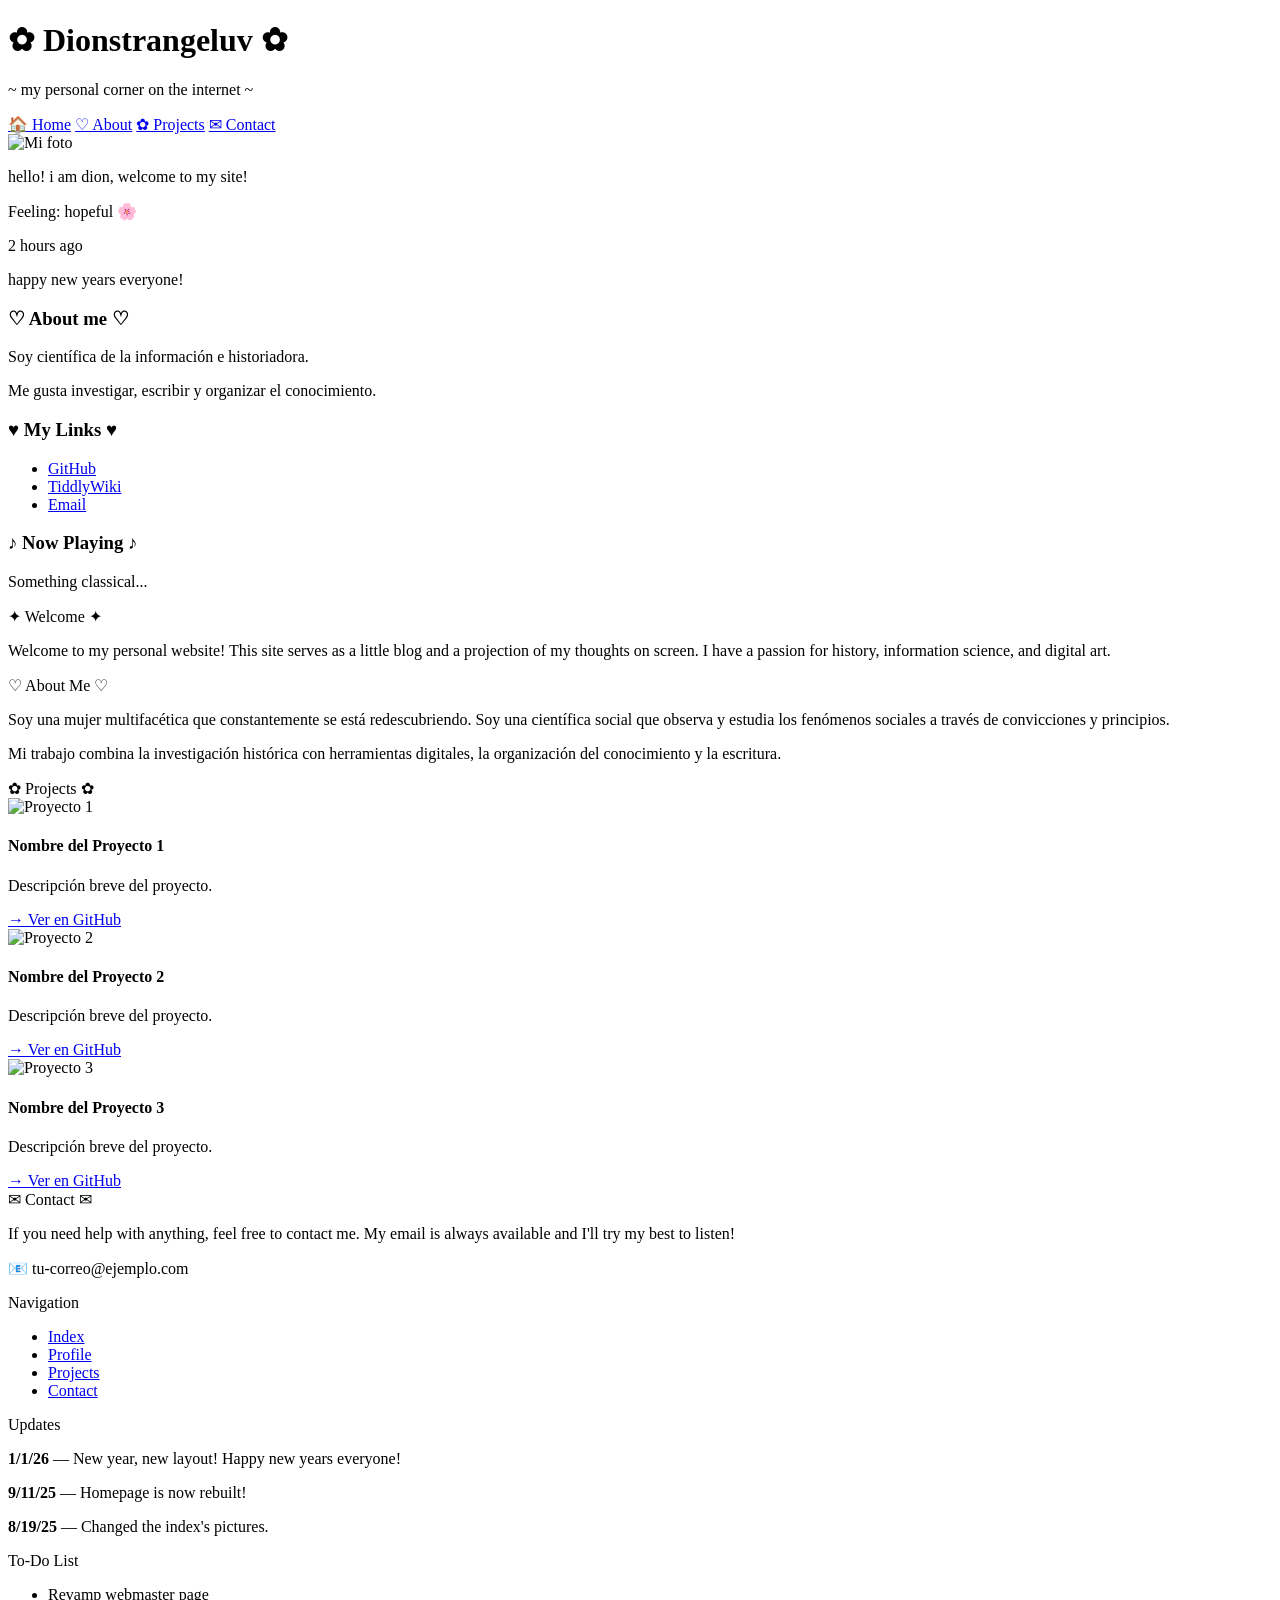
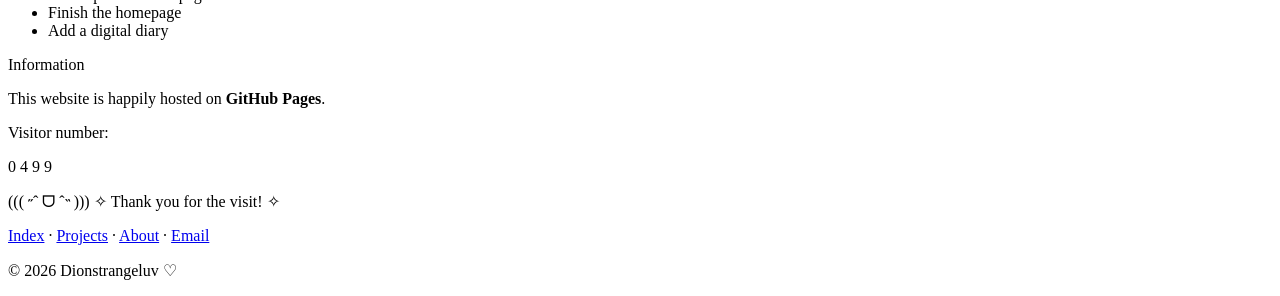
==== commit e28e572f: "Add initial HTML structure for personal site" ====
--- a/index.html
+++ b/index.html
@@ -11,27 +11,23 @@
 </head>
 <body>
 
-  <!-- ===== HEADER ===== -->
   <header class="site-header">
     <h1 class="site-title">✿ Dionstrangeluv ✿</h1>
     <p class="site-subtitle">~ my personal corner on the internet ~</p>
-    <div class="site-nav">
+    <nav class="site-nav">
       <a href="#inicio">🏠 Home</a>
       <a href="#sobre-mi">♡ About</a>
       <a href="#proyectos">✿ Projects</a>
       <a href="#contacto">✉ Contact</a>
-    </div>
+    </nav>
   </header>
 
-  <!-- ===== LAYOUT DE 3 COLUMNAS ===== -->
   <div class="layout">
 
-    <!-- COLUMNA IZQUIERDA -->
     <aside class="col-left">
-
       <div class="box profile-box">
         <div class="profile-pic">
-          <img src="https://placehold.co/120x120/f4a6b8/ffffff?text=♡" alt="Mi foto">
+          <img src="https://placehold.co/120x120/f4a6b8/ffffff?text=%E2%99%A1" alt="Mi foto">
         </div>
         <p class="profile-greeting">hello! i am dion, welcome to my site!</p>
         <p class="profile-status">Feeling: <span class="highlight">hopeful</span> 🌸</p>
@@ -58,32 +54,19 @@
         <h3>♪ Now Playing ♪</h3>
         <p class="now-playing">Something classical...</p>
       </div>
-
     </aside>
 
-    <!-- COLUMNA CENTRAL -->
     <main class="col-center">
 
       <section class="box welcome-box" id="inicio">
         <div class="ribbon-title">✦ Welcome ✦</div>
-        <p>
-          Welcome to my personal website! This site serves as a little blog
-          and a projection of my thoughts on screen. I have a passion for
-          history, information science, and digital art.
-        </p>
+        <p>Welcome to my personal website! This site serves as a little blog and a projection of my thoughts on screen. I have a passion for history, information science, and digital art.</p>
       </section>
 
       <section class="box" id="sobre-mi">
         <div class="ribbon-title">♡ About Me ♡</div>
-        <p>
-          Soy una mujer multifacética que constantemente se está redescubriendo.
-          Soy una científica social que observa y estudia los fenómenos sociales
-          a través de convicciones y principios.
-        </p>
-        <p>
-          Mi trabajo combina la investigación histórica con herramientas
-          digitales, la organización del conocimiento y la escritura.
-        </p>
+        <p>Soy una mujer multifacética que constantemente se está redescubriendo. Soy una científica social que observa y estudia los fenómenos sociales a través de convicciones y principios.</p>
+        <p>Mi trabajo combina la investigación histórica con herramientas digitales, la organización del conocimiento y la escritura.</p>
       </section>
 
       <section class="box" id="proyectos">
@@ -128,16 +111,12 @@
 
       <section class="box" id="contacto">
         <div class="ribbon-title">✉ Contact ✉</div>
-        <p>
-          If you need help with anything, feel free to contact me.
-          My email is always available and I'll try my best to listen!
-        </p>
+        <p>If you need help with anything, feel free to contact me. My email is always available and I'll try my best to listen!</p>
         <p class="contact-email">📧 tu-correo@ejemplo.com</p>
       </section>
 
     </main>
 
-    <!-- COLUMNA DERECHA -->
     <aside class="col-right">
 
       <div class="box">
@@ -170,9 +149,7 @@
 
       <div class="box">
         <div class="ribbon-title-mini">Information</div>
-        <p class="info-text">
-          This website is happily hosted on <strong>GitHub Pages</strong>.
-        </p>
+        <p class="info-text">This website is happily hosted on <strong>GitHub Pages</strong>.</p>
         <p class="info-text">Visitor number:</p>
         <div class="visitor-counter">0 4 9 9</div>
       </div>
@@ -181,7 +158,6 @@
 
   </div>
 
-  <!-- ===== FOOTER ===== -->
   <footer class="site-footer">
     <p>((( ˶ˆ ᗜ ˆ˵ ))) ✧ Thank you for the visit! ✧</p>
     <p class="footer-links">
@@ -193,5 +169,6 @@
     <p class="footer-credit">© 2026 Dionstrangeluv ♡</p>
   </footer>
 
+  <script src="script.js"></script>
 </body>
 </html>
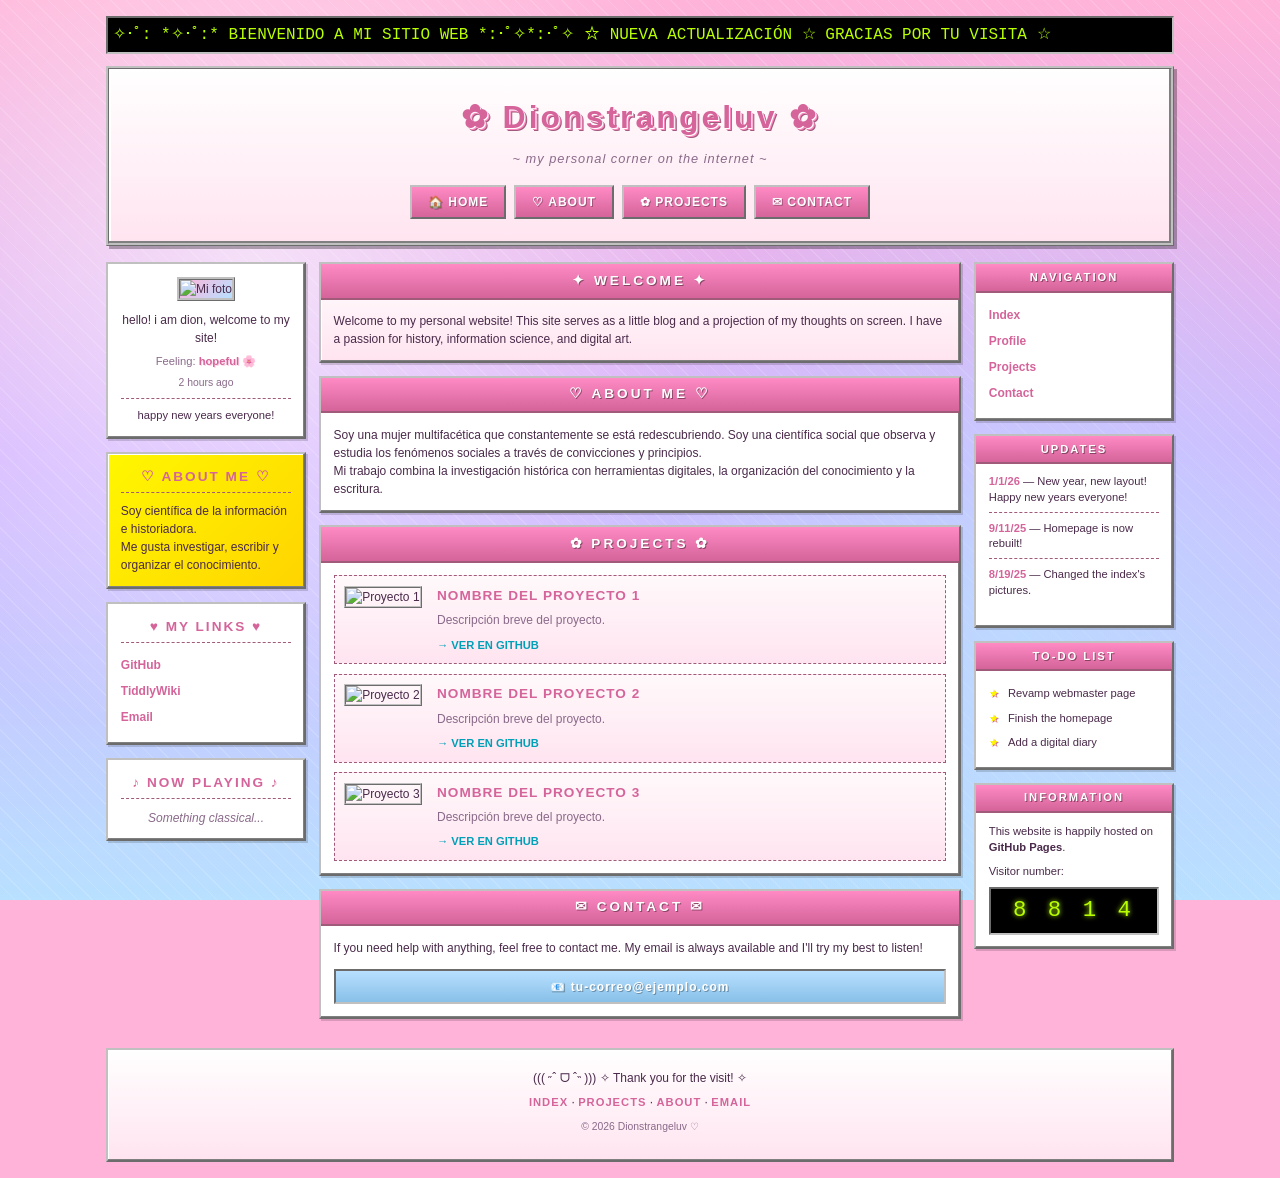
==== commit 387870fb: "Add welcome marquee to index.html Added a marquee div with a welcome message and update notice." ====
--- a/index.html
+++ b/index.html
@@ -10,6 +10,7 @@
   <link rel="stylesheet" href="style.css">
 </head>
 <body>
+  <div class="marquee"><span>✧･ﾟ: *✧･ﾟ:* BIENVENIDO A MI SITIO WEB *:･ﾟ✧*:･ﾟ✧ ☆ NUEVA ACTUALIZACIÓN ☆ GRACIAS POR TU VISITA ☆</span></div>
 
   <header class="site-header">
     <h1 class="site-title">✿ Dionstrangeluv ✿</h1>
--- a/style.css
+++ b/style.css
@@ -0,0 +1,470 @@
+* { margin: 0; padding: 0; box-sizing: border-box; }
+
+:root {
+  --bg-1: #ffb3d9;            /* rosa chicle */
+  --bg-2: #b8e0ff;            /* celeste bebé */
+  --bg-3: #d4b3ff;            /* lila pastel */
+  --box-bg: #ffffff;
+  --border-dark: #a05a7a;     /* borde bevel oscuro */
+  --border-light: #ffd4e8;    /* borde bevel claro */
+  --title-bg: linear-gradient(180deg, #ff8ac4 0%, #d4649a 100%);  /* rosa con brillo */
+  --title-text: #ffffff;
+  --text: #4a2a4a;
+  --text-soft: #8a6a8a;
+  --accent-cyan: #00e5ff;
+  --accent-magenta: #ff00aa;
+  --accent-lime: #b8ff00;
+  --accent-yellow: #fff700;
+  --accent-silver: #c0c0c0;
+}
+
+body {
+  font-family: 'Verdana', 'Tahoma', 'Geneva', sans-serif;
+  font-size: 12px;
+  color: var(--text);
+  line-height: 1.5;
+  padding: 1rem;
+  background-color: #ffb3d9;
+  background-image:
+    radial-gradient(circle at 20% 30%, rgba(255,255,255,0.6) 0%, transparent 40%),
+    radial-gradient(circle at 80% 70%, rgba(184,224,255,0.7) 0%, transparent 40%),
+    repeating-linear-gradient(45deg, transparent 0, transparent 10px, rgba(255,255,255,0.15) 10px, rgba(255,255,255,0.15) 11px),
+    linear-gradient(180deg, #ffb3d9 0%, #d4b3ff 50%, #b8e0ff 100%);
+  background-attachment: fixed;
+  max-width: 1100px;
+  margin: 0 auto;
+}
+
+/* ===== HEADER ===== */
+.site-header {
+  text-align: center;
+  padding: 1.5rem;
+  background: linear-gradient(180deg, #ffffff 0%, #ffe4f0 100%);
+  border: 3px ridge var(--accent-silver);
+  border-radius: 0;
+  margin-bottom: 1rem;
+  box-shadow:
+    inset -2px -2px 0 #808080,
+    inset 2px 2px 0 #ffffff,
+    3px 3px 0 rgba(0,0,0,0.3);
+}
+
+.site-title {
+  font-family: 'Verdana', sans-serif;
+  font-size: 2rem;
+  font-weight: 700;
+  color: #d4649a;
+  letter-spacing: 3px;
+  text-shadow:
+    1px 1px 0 #ffffff,
+    2px 2px 0 #ff8ac4,
+    3px 3px 0 #a05a7a;
+  margin-bottom: 0.5rem;
+  animation: titleGlow 2s ease-in-out infinite alternate;
+}
+
+@keyframes titleGlow {
+  from { text-shadow: 1px 1px 0 #ffffff, 2px 2px 0 #ff8ac4, 3px 3px 0 #a05a7a; }
+  to   { text-shadow: 1px 1px 0 #ffffff, 2px 2px 0 #00e5ff, 3px 3px 0 #a05a7a; }
+}
+
+.site-subtitle {
+  font-size: 0.8rem;
+  color: var(--text-soft);
+  font-style: italic;
+  margin-bottom: 1rem;
+  letter-spacing: 1px;
+}
+
+.site-nav {
+  display: flex;
+  gap: 0.5rem;
+  justify-content: center;
+  flex-wrap: wrap;
+}
+
+.site-nav a {
+  color: #ffffff;
+  text-decoration: none;
+  padding: 0.4rem 1rem;
+  border: 2px outset var(--accent-silver);
+  background: linear-gradient(180deg, #ff8ac4 0%, #d4649a 100%);
+  font-weight: 700;
+  font-size: 0.75rem;
+  text-transform: uppercase;
+  letter-spacing: 1px;
+  text-shadow: 1px 1px 0 rgba(0,0,0,0.3);
+  transition: all 0.1s;
+}
+
+.site-nav a:hover {
+  background: linear-gradient(180deg, #00e5ff 0%, #00a0b8 100%);
+  border: 2px inset var(--accent-silver);
+}
+
+/* ===== LAYOUT ===== */
+.layout {
+  display: grid;
+  grid-template-columns: 200px 1fr 200px;
+  gap: 0.8rem;
+  margin-bottom: 1rem;
+}
+
+/* ===== CAJAS ESTILO WINDOWS 98 ===== */
+.box {
+  background: var(--box-bg);
+  border: 2px outset var(--accent-silver);
+  border-radius: 0;
+  padding: 0.8rem;
+  margin-bottom: 0.8rem;
+  box-shadow:
+    inset -1px -1px 0 #808080,
+    inset 1px 1px 0 #ffffff,
+    2px 2px 0 rgba(0,0,0,0.15);
+}
+
+.box h3 {
+  font-size: 0.85rem;
+  color: #d4649a;
+  text-align: center;
+  margin-bottom: 0.6rem;
+  padding-bottom: 0.3rem;
+  border-bottom: 1px dashed var(--border-dark);
+  letter-spacing: 2px;
+  text-transform: uppercase;
+}
+
+/* ===== CINTAS CON GRADIENTE BRILLANTE ===== */
+.ribbon-title {
+  background: linear-gradient(180deg, #ff8ac4 0%, #d4649a 100%);
+  color: var(--title-text);
+  font-size: 0.85rem;
+  font-weight: 700;
+  text-align: center;
+  padding: 0.4rem 1rem;
+  margin: -0.8rem -0.8rem 0.8rem -0.8rem;
+  letter-spacing: 3px;
+  text-transform: uppercase;
+  text-shadow: 1px 1px 0 rgba(0,0,0,0.4);
+  border-bottom: 2px solid #a05a7a;
+}
+
+.ribbon-title-mini {
+  background: linear-gradient(180deg, #ff8ac4 0%, #d4649a 100%);
+  color: var(--title-text);
+  font-size: 0.7rem;
+  font-weight: 700;
+  text-align: center;
+  padding: 0.3rem 0.6rem;
+  margin: -0.8rem -0.8rem 0.6rem -0.8rem;
+  letter-spacing: 2px;
+  text-transform: uppercase;
+  text-shadow: 1px 1px 0 rgba(0,0,0,0.4);
+  border-bottom: 2px solid #a05a7a;
+}
+
+/* ===== PROFILE BOX ===== */
+.profile-box {
+  text-align: center;
+}
+
+.profile-pic img {
+  width: 100px;
+  height: 100px;
+  border-radius: 0;
+  border: 3px ridge var(--accent-silver);
+  object-fit: cover;
+  margin-bottom: 0.6rem;
+  background: linear-gradient(135deg, #ffb3d9, #b8e0ff);
+}
+
+.profile-greeting {
+  font-size: 0.75rem;
+  margin-bottom: 0.4rem;
+}
+
+.profile-status {
+  font-size: 0.7rem;
+  color: var(--text-soft);
+}
+
+.highlight {
+  color: #d4649a;
+  font-weight: 700;
+  text-shadow: 1px 1px 0 #ffd4e8;
+}
+
+.profile-time {
+  font-size: 0.65rem;
+  color: var(--text-soft);
+  margin: 0.3rem 0;
+}
+
+.profile-note {
+  font-size: 0.7rem;
+  margin-top: 0.5rem;
+  padding-top: 0.5rem;
+  border-top: 1px dashed var(--border-dark);
+}
+
+/* ===== STICKER BOX ===== */
+.sticker-box {
+  background: linear-gradient(135deg, #fff700 0%, #ffd400 100%);
+  border: 2px outset var(--accent-silver);
+}
+
+/* ===== LINK LIST ===== */
+.link-list {
+  list-style: none;
+}
+
+.link-list li {
+  padding: 0.25rem 0;
+  font-size: 0.75rem;
+}
+
+.link-list a {
+  color: #d4649a;
+  text-decoration: none;
+  font-weight: 700;
+}
+
+.link-list a:hover {
+  color: var(--accent-cyan);
+  text-decoration: underline;
+}
+
+/* ===== NOW PLAYING ===== */
+.now-playing {
+  font-size: 0.75rem;
+  text-align: center;
+  font-style: italic;
+  color: var(--text-soft);
+  animation: blink 1.5s step-end infinite;
+}
+
+@keyframes blink {
+  50% { opacity: 0.5; }
+}
+
+/* ===== WELCOME BOX ===== */
+.welcome-box {
+  background: linear-gradient(180deg, #ffffff 0%, #ffe4f0 100%);
+}
+
+/* ===== PROYECTOS ===== */
+.project-list {
+  display: flex;
+  flex-direction: column;
+  gap: 0.6rem;
+}
+
+.project-item {
+  display: grid;
+  grid-template-columns: 80px 1fr;
+  gap: 0.8rem;
+  padding: 0.6rem;
+  border: 1px dashed var(--border-dark);
+  background: linear-gradient(180deg, #fff9fb 0%, #ffe4f0 100%);
+}
+
+.project-img img {
+  width: 80px;
+  height: 80px;
+  border: 2px ridge var(--accent-silver);
+  object-fit: cover;
+}
+
+.project-info h4 {
+  font-size: 0.85rem;
+  color: #d4649a;
+  margin-bottom: 0.3rem;
+  text-transform: uppercase;
+  letter-spacing: 1px;
+}
+
+.project-info p {
+  font-size: 0.75rem;
+  color: var(--text-soft);
+  margin-bottom: 0.4rem;
+}
+
+.project-link {
+  font-size: 0.7rem;
+  color: #00a0b8;
+  text-decoration: none;
+  font-weight: 700;
+  text-transform: uppercase;
+}
+
+.project-link:hover {
+  color: var(--accent-magenta);
+  text-decoration: underline;
+}
+
+/* ===== CONTACTO ===== */
+.contact-email {
+  text-align: center;
+  padding: 0.4rem;
+  background: linear-gradient(180deg, #b8e0ff 0%, #88c0e8 100%);
+  border: 2px inset var(--accent-silver);
+  font-weight: 700;
+  margin-top: 0.8rem;
+  font-size: 0.75rem;
+  color: #ffffff;
+  text-shadow: 1px 1px 0 rgba(0,0,0,0.3);
+  letter-spacing: 1px;
+}
+
+/* ===== NAV MINI ===== */
+.nav-mini {
+  list-style: none;
+}
+
+.nav-mini li {
+  padding: 0.25rem 0;
+}
+
+.nav-mini a {
+  color: #d4649a;
+  text-decoration: none;
+  font-size: 0.75rem;
+  font-weight: 700;
+}
+
+.nav-mini a:hover {
+  color: var(--accent-cyan);
+  text-decoration: underline;
+}
+
+/* ===== UPDATE LOG ===== */
+.update-log p {
+  font-size: 0.7rem;
+  margin-bottom: 0.5rem;
+  padding-bottom: 0.4rem;
+  border-bottom: 1px dashed var(--border-dark);
+  line-height: 1.4;
+}
+
+.update-log p:last-child {
+  border-bottom: none;
+}
+
+.update-log strong {
+  color: #d4649a;
+}
+
+/* ===== TO-DO LIST ===== */
+.todo-list {
+  list-style: none;
+}
+
+.todo-list li {
+  font-size: 0.7rem;
+  padding: 0.25rem 0 0.25rem 1.2rem;
+  position: relative;
+}
+
+.todo-list li::before {
+  content: '★';
+  position: absolute;
+  left: 0;
+  color: var(--accent-yellow);
+  text-shadow: 1px 1px 0 #d4649a;
+}
+
+/* ===== INFO ===== */
+.info-text {
+  font-size: 0.7rem;
+  margin-bottom: 0.4rem;
+}
+
+.visitor-counter {
+  background: #000000;
+  color: var(--accent-lime);
+  font-family: 'VT323', 'Courier New', monospace;
+  font-size: 1.4rem;
+  text-align: center;
+  padding: 0.3rem;
+  letter-spacing: 4px;
+  margin-top: 0.5rem;
+  border: 2px inset var(--accent-silver);
+  text-shadow: 0 0 5px var(--accent-lime);
+}
+
+/* ===== FOOTER ===== */
+.site-footer {
+  text-align: center;
+  padding: 1.2rem;
+  background: linear-gradient(180deg, #ffffff 0%, #ffe4f0 100%);
+  border: 2px outset var(--accent-silver);
+  font-size: 0.75rem;
+  box-shadow:
+    inset -1px -1px 0 #808080,
+    inset 1px 1px 0 #ffffff;
+}
+
+.site-footer p {
+  margin-bottom: 0.4rem;
+}
+
+.footer-links a {
+  color: #d4649a;
+  text-decoration: none;
+  font-weight: 700;
+  font-size: 0.7rem;
+  text-transform: uppercase;
+  letter-spacing: 1px;
+}
+
+.footer-links a:hover {
+  color: var(--accent-cyan);
+  text-decoration: underline;
+}
+
+.footer-credit {
+  font-size: 0.65rem;
+  color: var(--text-soft);
+  margin-top: 0.5rem;
+}
+
+/* ===== MARQUESINA Y2K (opcional, se puede añadir al HTML) ===== */
+.marquee {
+  background: #000000;
+  color: var(--accent-lime);
+  font-family: 'VT323', monospace;
+  font-size: 1rem;
+  padding: 0.3rem;
+  overflow: hidden;
+  white-space: nowrap;
+  border: 2px inset var(--accent-silver);
+  margin-bottom: 0.8rem;
+}
+
+.marquee span {
+  display: inline-block;
+  animation: scroll 15s linear infinite;
+}
+
+@keyframes scroll {
+  from { transform: translateX(100%); }
+  to   { transform: translateX(-100%); }
+}
+
+/* ===== RESPONSIVE ===== */
+@media (max-width: 900px) {
+  .layout {
+    grid-template-columns: 1fr;
+  }
+  .site-title {
+    font-size: 1.4rem;
+    letter-spacing: 1px;
+  }
+  .project-item {
+    grid-template-columns: 1fr;
+    text-align: center;
+  }
+  .project-img img {
+    margin: 0 auto;
+  }
+}
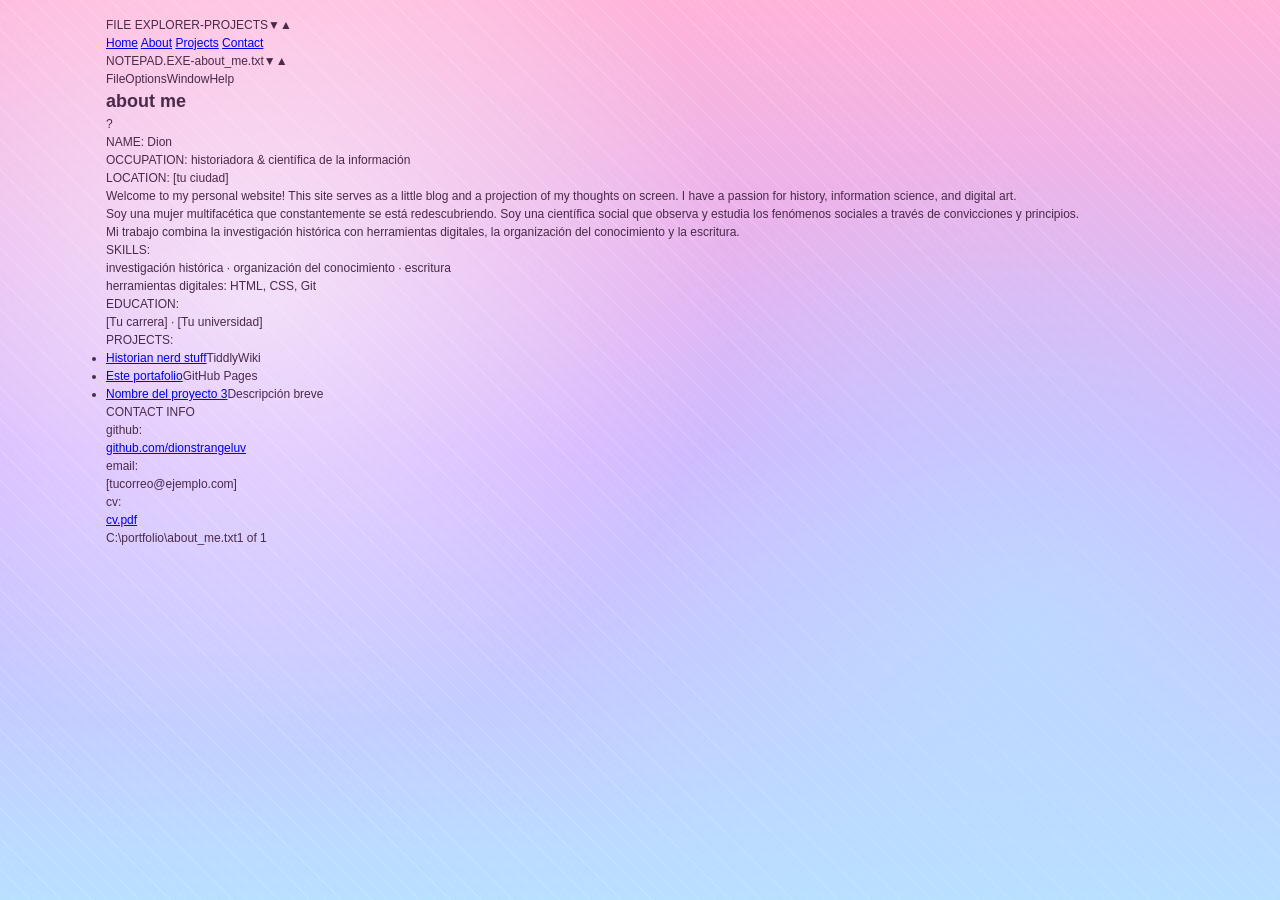
==== commit 590ce811: "Update index.html" ====
--- a/index.html
+++ b/index.html
@@ -3,173 +3,75 @@
 <head>
   <meta charset="UTF-8">
   <meta name="viewport" content="width=device-width, initial-scale=1.0">
-  <title>Dionstrangeluv ♡ Personal Site</title>
+  <title>Dionstrangeluv · Portfolio</title>
   <link rel="preconnect" href="https://fonts.googleapis.com">
   <link rel="preconnect" href="https://fonts.gstatic.com" crossorigin>
-  <link href="https://fonts.googleapis.com/css2?family=Quicksand:wght@400;600;700&family=VT323&display=swap" rel="stylesheet">
+  <link href="https://fonts.googleapis.com/css2?family=DM+Mono:wght@300;400;500&family=VT323&display=swap" rel="stylesheet">
   <link rel="stylesheet" href="style.css">
 </head>
 <body>
-  <div class="marquee"><span>✧･ﾟ: *✧･ﾟ:* BIENVENIDO A MI SITIO WEB *:･ﾟ✧*:･ﾟ✧ ☆ NUEVA ACTUALIZACIÓN ☆ GRACIAS POR TU VISITA ☆</span></div>
 
-  <header class="site-header">
-    <h1 class="site-title">✿ Dionstrangeluv ✿</h1>
-    <p class="site-subtitle">~ my personal corner on the internet ~</p>
-    <nav class="site-nav">
-      <a href="#inicio">🏠 Home</a>
-      <a href="#sobre-mi">♡ About</a>
-      <a href="#proyectos">✿ Projects</a>
-      <a href="#contacto">✉ Contact</a>
-    </nav>
-  </header>
+<main class="window explorer" id="inicio">
+  <div class="titlebar">FILE EXPLORER-PROJECTS<span class="btns"><b>▼</b><b>▲</b></span></div>
+  <nav class="menubar">
+    <a href="#inicio" class="active">Home</a>
+    <a href="#sobre-mi">About</a>
+    <a href="#proyectos">Projects</a>
+    <a href="#contacto">Contact</a>
+  </nav>
 
-  <div class="layout">
+  <div class="explorer-body">
 
-    <aside class="col-left">
-      <div class="box profile-box">
-        <div class="profile-pic">
-          <img src="https://placehold.co/120x120/f4a6b8/ffffff?text=%E2%99%A1" alt="Mi foto">
+    <section class="window notepad" id="sobre-mi">
+      <div class="titlebar">NOTEPAD.EXE-about_me.txt<span class="btns"><b>▼</b><b>▲</b></span></div>
+      <div class="menubar"><span>File</span><span>Options</span><span>Window</span><span>Help</span></div>
+      <div class="content">
+        <h1>about me</h1>
+
+        <div class="about">
+          <div class="photo">?</div>
+          <div>
+            <p>NAME: Dion<br>
+            OCCUPATION: historiadora &amp; científica de la información<br>
+            LOCATION: [tu ciudad]</p>
+            <p>Welcome to my personal website! This site serves as a little blog and a projection of my thoughts on screen. I have a passion for history, information science, and digital art.</p>
+            <p>Soy una mujer multifacética que constantemente se está redescubriendo. Soy una científica social que observa y estudia los fenómenos sociales a través de convicciones y principios.</p>
+            <p>Mi trabajo combina la investigación histórica con herramientas digitales, la organización del conocimiento y la escritura.</p>
+          </div>
         </div>
-        <p class="profile-greeting">hello! i am dion, welcome to my site!</p>
-        <p class="profile-status">Feeling: <span class="highlight">hopeful</span> 🌸</p>
-        <p class="profile-time">2 hours ago</p>
-        <p class="profile-note">happy new years everyone!</p>
+
+        <p class="label">SKILLS:</p>
+        <p>investigación histórica · organización del conocimiento · escritura<br>
+        herramientas digitales: HTML, CSS, Git</p>
+
+        <p class="label">EDUCATION:</p>
+        <p>[Tu carrera] · [Tu universidad]</p>
       </div>
+    </section>
 
-      <div class="box sticker-box">
-        <h3>♡ About me ♡</h3>
-        <p>Soy científica de la información e historiadora.</p>
-        <p>Me gusta investigar, escribir y organizar el conocimiento.</p>
-      </div>
+    <div class="left">
+      <div class="notepad-space"></div>
+      <section id="proyectos">
+        <p class="label">PROJECTS:</p>
+        <ul class="files">
+          <li><a href="https://historiannerdstuff.tiddlyhost.com">Historian nerd stuff</a><span>TiddlyWiki</span></li>
+          <li><a href="https://github.com/dionstrangeluv/dionstrangeluv.github.io">Este portafolio</a><span>GitHub Pages</span></li>
+          <li><a href="#">Nombre del proyecto 3</a><span>Descripción breve</span></li>
+        </ul>
+      </section>
+    </div>
 
-      <div class="box">
-        <h3>♥ My Links ♥</h3>
-        <ul class="link-list">
-          <li><a href="https://github.com/dionstrangeluv">GitHub</a></li>
-          <li><a href="https://historiannerdstuff.tiddlyhost.com">TiddlyWiki</a></li>
-          <li><a href="mailto:tu-correo@ejemplo.com">Email</a></li>
-        </ul>
-      </div>
-
-      <div class="box">
-        <h3>♪ Now Playing ♪</h3>
-        <p class="now-playing">Something classical...</p>
-      </div>
-    </aside>
-
-    <main class="col-center">
-
-      <section class="box welcome-box" id="inicio">
-        <div class="ribbon-title">✦ Welcome ✦</div>
-        <p>Welcome to my personal website! This site serves as a little blog and a projection of my thoughts on screen. I have a passion for history, information science, and digital art.</p>
-      </section>
-
-      <section class="box" id="sobre-mi">
-        <div class="ribbon-title">♡ About Me ♡</div>
-        <p>Soy una mujer multifacética que constantemente se está redescubriendo. Soy una científica social que observa y estudia los fenómenos sociales a través de convicciones y principios.</p>
-        <p>Mi trabajo combina la investigación histórica con herramientas digitales, la organización del conocimiento y la escritura.</p>
-      </section>
-
-      <section class="box" id="proyectos">
-        <div class="ribbon-title">✿ Projects ✿</div>
-        <div class="project-list">
-
-          <div class="project-item">
-            <div class="project-img">
-              <img src="https://placehold.co/100x100/f4a6b8/ffffff?text=1" alt="Proyecto 1">
-            </div>
-            <div class="project-info">
-              <h4>Nombre del Proyecto 1</h4>
-              <p>Descripción breve del proyecto.</p>
-              <a href="https://github.com/dionstrangeluv" class="project-link">→ Ver en GitHub</a>
-            </div>
-          </div>
-
-          <div class="project-item">
-            <div class="project-img">
-              <img src="https://placehold.co/100x100/c8a8e0/ffffff?text=2" alt="Proyecto 2">
-            </div>
-            <div class="project-info">
-              <h4>Nombre del Proyecto 2</h4>
-              <p>Descripción breve del proyecto.</p>
-              <a href="https://github.com/dionstrangeluv" class="project-link">→ Ver en GitHub</a>
-            </div>
-          </div>
-
-          <div class="project-item">
-            <div class="project-img">
-              <img src="https://placehold.co/100x100/b8d8f0/ffffff?text=3" alt="Proyecto 3">
-            </div>
-            <div class="project-info">
-              <h4>Nombre del Proyecto 3</h4>
-              <p>Descripción breve del proyecto.</p>
-              <a href="https://github.com/dionstrangeluv" class="project-link">→ Ver en GitHub</a>
-            </div>
-          </div>
-
-        </div>
-      </section>
-
-      <section class="box" id="contacto">
-        <div class="ribbon-title">✉ Contact ✉</div>
-        <p>If you need help with anything, feel free to contact me. My email is always available and I'll try my best to listen!</p>
-        <p class="contact-email">📧 tu-correo@ejemplo.com</p>
-      </section>
-
-    </main>
-
-    <aside class="col-right">
-
-      <div class="box">
-        <div class="ribbon-title-mini">Navigation</div>
-        <ul class="nav-mini">
-          <li><a href="#inicio">Index</a></li>
-          <li><a href="#sobre-mi">Profile</a></li>
-          <li><a href="#proyectos">Projects</a></li>
-          <li><a href="#contacto">Contact</a></li>
-        </ul>
-      </div>
-
-      <div class="box">
-        <div class="ribbon-title-mini">Updates</div>
-        <div class="update-log">
-          <p><strong>1/1/26</strong> — New year, new layout! Happy new years everyone!</p>
-          <p><strong>9/11/25</strong> — Homepage is now rebuilt!</p>
-          <p><strong>8/19/25</strong> — Changed the index's pictures.</p>
-        </div>
-      </div>
-
-      <div class="box">
-        <div class="ribbon-title-mini">To-Do List</div>
-        <ul class="todo-list">
-          <li>Revamp webmaster page</li>
-          <li>Finish the homepage</li>
-          <li>Add a digital diary</li>
-        </ul>
-      </div>
-
-      <div class="box">
-        <div class="ribbon-title-mini">Information</div>
-        <p class="info-text">This website is happily hosted on <strong>GitHub Pages</strong>.</p>
-        <p class="info-text">Visitor number:</p>
-        <div class="visitor-counter">0 4 9 9</div>
-      </div>
-
+    <aside class="contact" id="contacto">
+      <p class="label">CONTACT INFO</p>
+      <p>github:<br><a href="https://github.com/dionstrangeluv">github.com/dionstrangeluv</a></p>
+      <p>email:<br>[tucorreo@ejemplo.com]</p>
+      <p>cv:<br><a href="cv.pdf">cv.pdf</a></p>
     </aside>
 
   </div>
 
-  <footer class="site-footer">
-    <p>((( ˶ˆ ᗜ ˆ˵ ))) ✧ Thank you for the visit! ✧</p>
-    <p class="footer-links">
-      <a href="#inicio">Index</a> ·
-      <a href="#proyectos">Projects</a> ·
-      <a href="#sobre-mi">About</a> ·
-      <a href="#contacto">Email</a>
-    </p>
-    <p class="footer-credit">© 2026 Dionstrangeluv ♡</p>
-  </footer>
+  <div class="statusbar"><span>C:\portfolio\about_me.txt</span><span>1 of 1</span></div>
+</main>
 
-  <script src="script.js"></script>
 </body>
 </html>
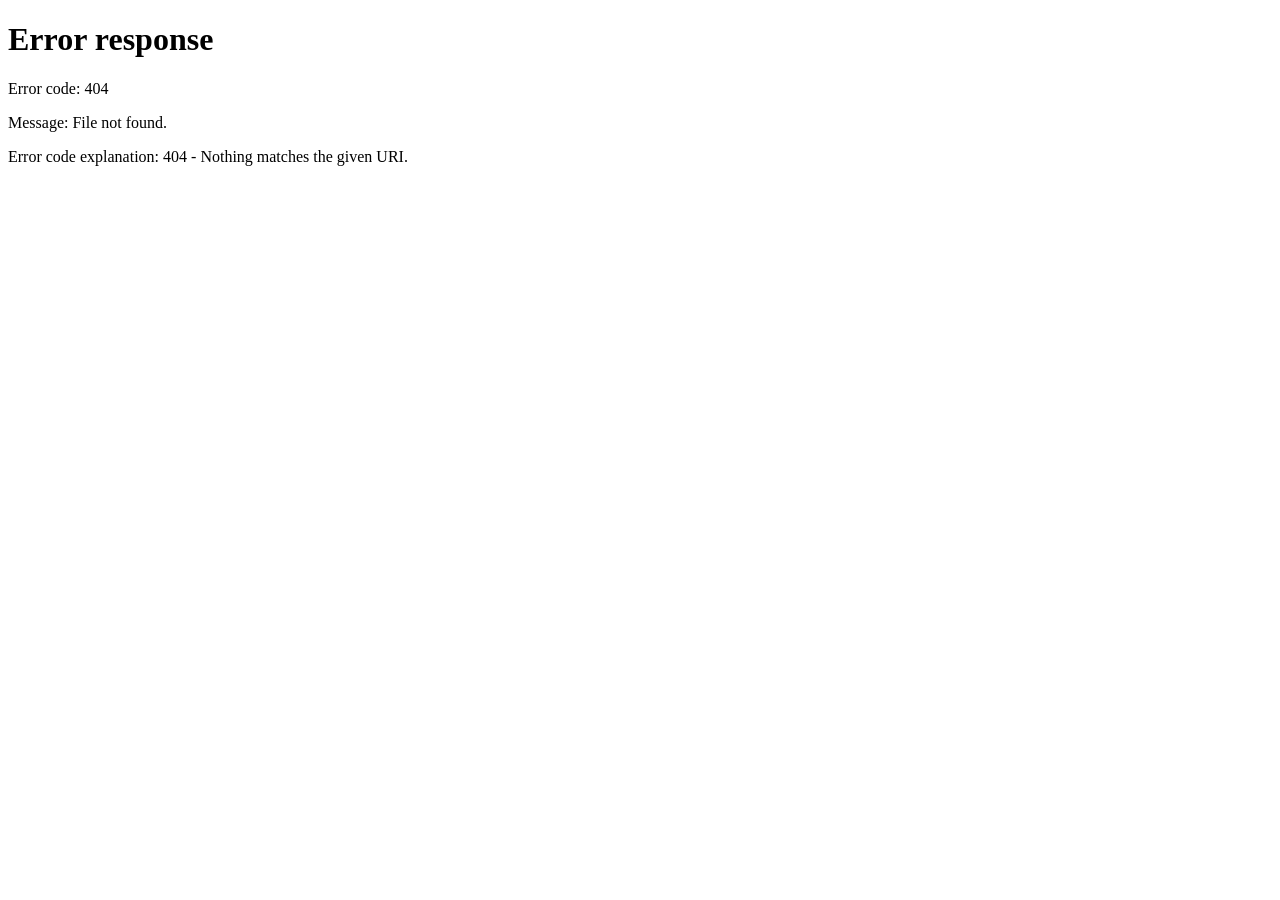
==== commit 10f209d2: "Configurar redirección bilingüe Added language redirection script and updated title." ====
--- a/index.html
+++ b/index.html
@@ -2,76 +2,18 @@
 <html lang="es">
 <head>
   <meta charset="UTF-8">
-  <meta name="viewport" content="width=device-width, initial-scale=1.0">
-  <title>Dionstrangeluv · Portfolio</title>
-  <link rel="preconnect" href="https://fonts.googleapis.com">
-  <link rel="preconnect" href="https://fonts.gstatic.com" crossorigin>
-  <link href="https://fonts.googleapis.com/css2?family=DM+Mono:wght@300;400;500&family=VT323&display=swap" rel="stylesheet">
-  <link rel="stylesheet" href="style.css">
+  <title>Dion Strangelove | Portfolio</title>
+  <meta http-equiv="refresh" content="0; url=./es/">
+  <script>
+    const userLang = (navigator.language || navigator.userLanguage || 'es').toLowerCase();
+    if (userLang.startsWith('es')) {
+      window.location.replace('./es/');
+    } else {
+      window.location.replace('./en/');
+    }
+  </script>
 </head>
 <body>
-
-<main class="window explorer" id="inicio">
-  <div class="titlebar">FILE EXPLORER-PROJECTS<span class="btns"><b>▼</b><b>▲</b></span></div>
-  <nav class="menubar">
-    <a href="#inicio" class="active">Home</a>
-    <a href="#sobre-mi">About</a>
-    <a href="#proyectos">Projects</a>
-    <a href="#contacto">Contact</a>
-  </nav>
-
-  <div class="explorer-body">
-
-    <section class="window notepad" id="sobre-mi">
-      <div class="titlebar">NOTEPAD.EXE-about_me.txt<span class="btns"><b>▼</b><b>▲</b></span></div>
-      <div class="menubar"><span>File</span><span>Options</span><span>Window</span><span>Help</span></div>
-      <div class="content">
-        <h1>about me</h1>
-
-        <div class="about">
-          <div class="photo">?</div>
-          <div>
-            <p>NAME: Dion<br>
-            OCCUPATION: historiadora &amp; científica de la información<br>
-            LOCATION: [tu ciudad]</p>
-            <p>Welcome to my personal website! This site serves as a little blog and a projection of my thoughts on screen. I have a passion for history, information science, and digital art.</p>
-            <p>Soy una mujer multifacética que constantemente se está redescubriendo. Soy una científica social que observa y estudia los fenómenos sociales a través de convicciones y principios.</p>
-            <p>Mi trabajo combina la investigación histórica con herramientas digitales, la organización del conocimiento y la escritura.</p>
-          </div>
-        </div>
-
-        <p class="label">SKILLS:</p>
-        <p>investigación histórica · organización del conocimiento · escritura<br>
-        herramientas digitales: HTML, CSS, Git</p>
-
-        <p class="label">EDUCATION:</p>
-        <p>[Tu carrera] · [Tu universidad]</p>
-      </div>
-    </section>
-
-    <div class="left">
-      <div class="notepad-space"></div>
-      <section id="proyectos">
-        <p class="label">PROJECTS:</p>
-        <ul class="files">
-          <li><a href="https://historiannerdstuff.tiddlyhost.com">Historian nerd stuff</a><span>TiddlyWiki</span></li>
-          <li><a href="https://github.com/dionstrangeluv/dionstrangeluv.github.io">Este portafolio</a><span>GitHub Pages</span></li>
-          <li><a href="#">Nombre del proyecto 3</a><span>Descripción breve</span></li>
-        </ul>
-      </section>
-    </div>
-
-    <aside class="contact" id="contacto">
-      <p class="label">CONTACT INFO</p>
-      <p>github:<br><a href="https://github.com/dionstrangeluv">github.com/dionstrangeluv</a></p>
-      <p>email:<br>[tucorreo@ejemplo.com]</p>
-      <p>cv:<br><a href="cv.pdf">cv.pdf</a></p>
-    </aside>
-
-  </div>
-
-  <div class="statusbar"><span>C:\portfolio\about_me.txt</span><span>1 of 1</span></div>
-</main>
-
+  <p>Redirigiendo... <a href="./es/">Español</a> | <a href="./en/">English</a></p>
 </body>
 </html>
